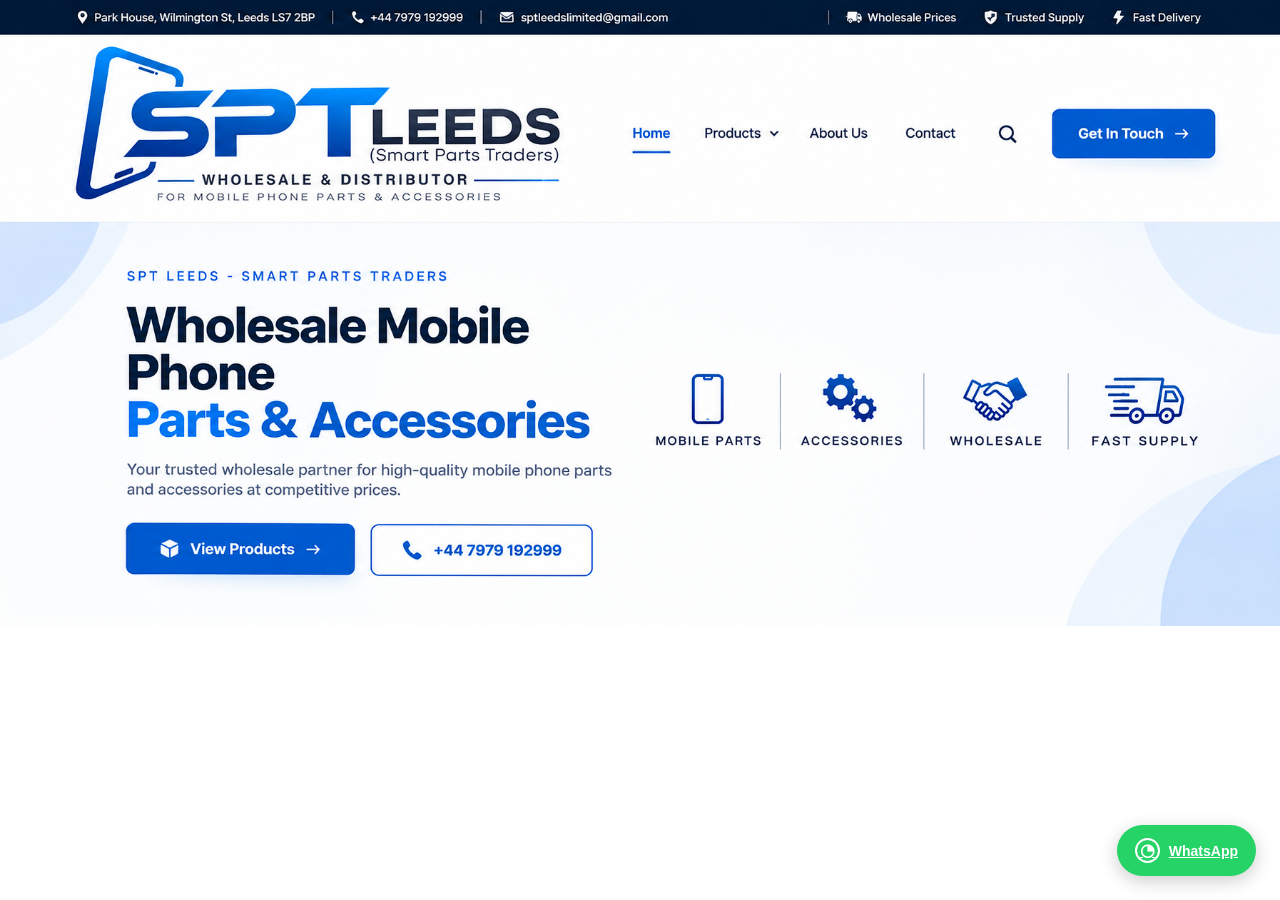
==== index.html @ 7822a528 "Add files via upload" ====
<!DOCTYPE html>
<html lang="en">
<head>
<meta charset="UTF-8">
<meta name="viewport" content="width=device-width, initial-scale=1.0">
<title>SPT Leeds | Smart Parts Traders</title>
<link rel="stylesheet" href="style.css">
</head>
<body>
<main class="page">
  <img
    class="reference"
    src="assets/sptleeds4-reference-hd.png"
    alt="SPT Leeds website"
  >

  <!-- Invisible navigation hotspots; they do not alter or overlap the design. -->
  <a class="hotspot home" href="#home" aria-label="Home"></a>
  <a class="hotspot products" href="#products" aria-label="Products"></a>
  <a class="hotspot about" href="#about" aria-label="About Us"></a>
  <a class="hotspot contact" href="#contact" aria-label="Contact"></a>
  <a class="hotspot touch" href="#contact" aria-label="Get In Touch"></a>
  <a class="hotspot view" href="#products" aria-label="View Products"></a>
  <a class="hotspot phone" href="tel:+447979192999" aria-label="Call SPT Leeds"></a>
</main>

<section id="home"></section>
<section id="products"></section>
<section id="about"></section>
<section id="contact"></section>
<a class="whatsapp" href="https://wa.me/447979192999" target="_blank" rel="noopener"
   aria-label="Chat with SPT Leeds on WhatsApp">
  <span class="wa-icon">◔</span>
  <span>WhatsApp</span>
</a>
</body>
</html>
---- style.css ----
*{box-sizing:border-box}
html{scroll-behavior:smooth}
body{margin:0;background:#fff;font-family:Arial,Helvetica,sans-serif}
.page{position:relative;width:100%;line-height:0}
.reference{display:block;width:100%;height:auto;margin:0;padding:0}
.hotspot{position:absolute;display:block;background:transparent;z-index:2}
.home{left:49.2%;top:10.8%;width:6.5%;height:5.5%}
.products{left:54.7%;top:10.8%;width:8.5%;height:5.5%}
.about{left:63.2%;top:10.8%;width:7.0%;height:5.5%}
.contact{left:70.8%;top:10.8%;width:5.5%;height:5.5%}
.touch{left:82.0%;top:8.2%;width:13.0%;height:7.0%}
.view{left:9.8%;top:69.0%;width:18.0%;height:7.2%}
.phone{left:29.0%;top:69.0%;width:18.0%;height:7.2%}
#home,#products,#about,#contact{scroll-margin-top:20px}

.whatsapp{
  position:fixed;
  right:24px;
  bottom:24px;
  z-index:100;
  display:flex;
  align-items:center;
  gap:9px;
  padding:13px 18px;
  border-radius:28px;
  background:#25D366;
  color:#fff;
  font:700 14px Arial,Helvetica,sans-serif;
  line-height:1;
  box-shadow:0 5px 18px rgba(0,0,0,.20);
}
.wa-icon{
  width:25px;
  height:25px;
  border:2px solid #fff;
  border-radius:50%;
  display:flex;
  align-items:center;
  justify-content:center;
  font-size:17px;
  line-height:1;
}
@media(max-width:520px){
  .whatsapp{right:16px;bottom:16px;padding:12px 14px}
}
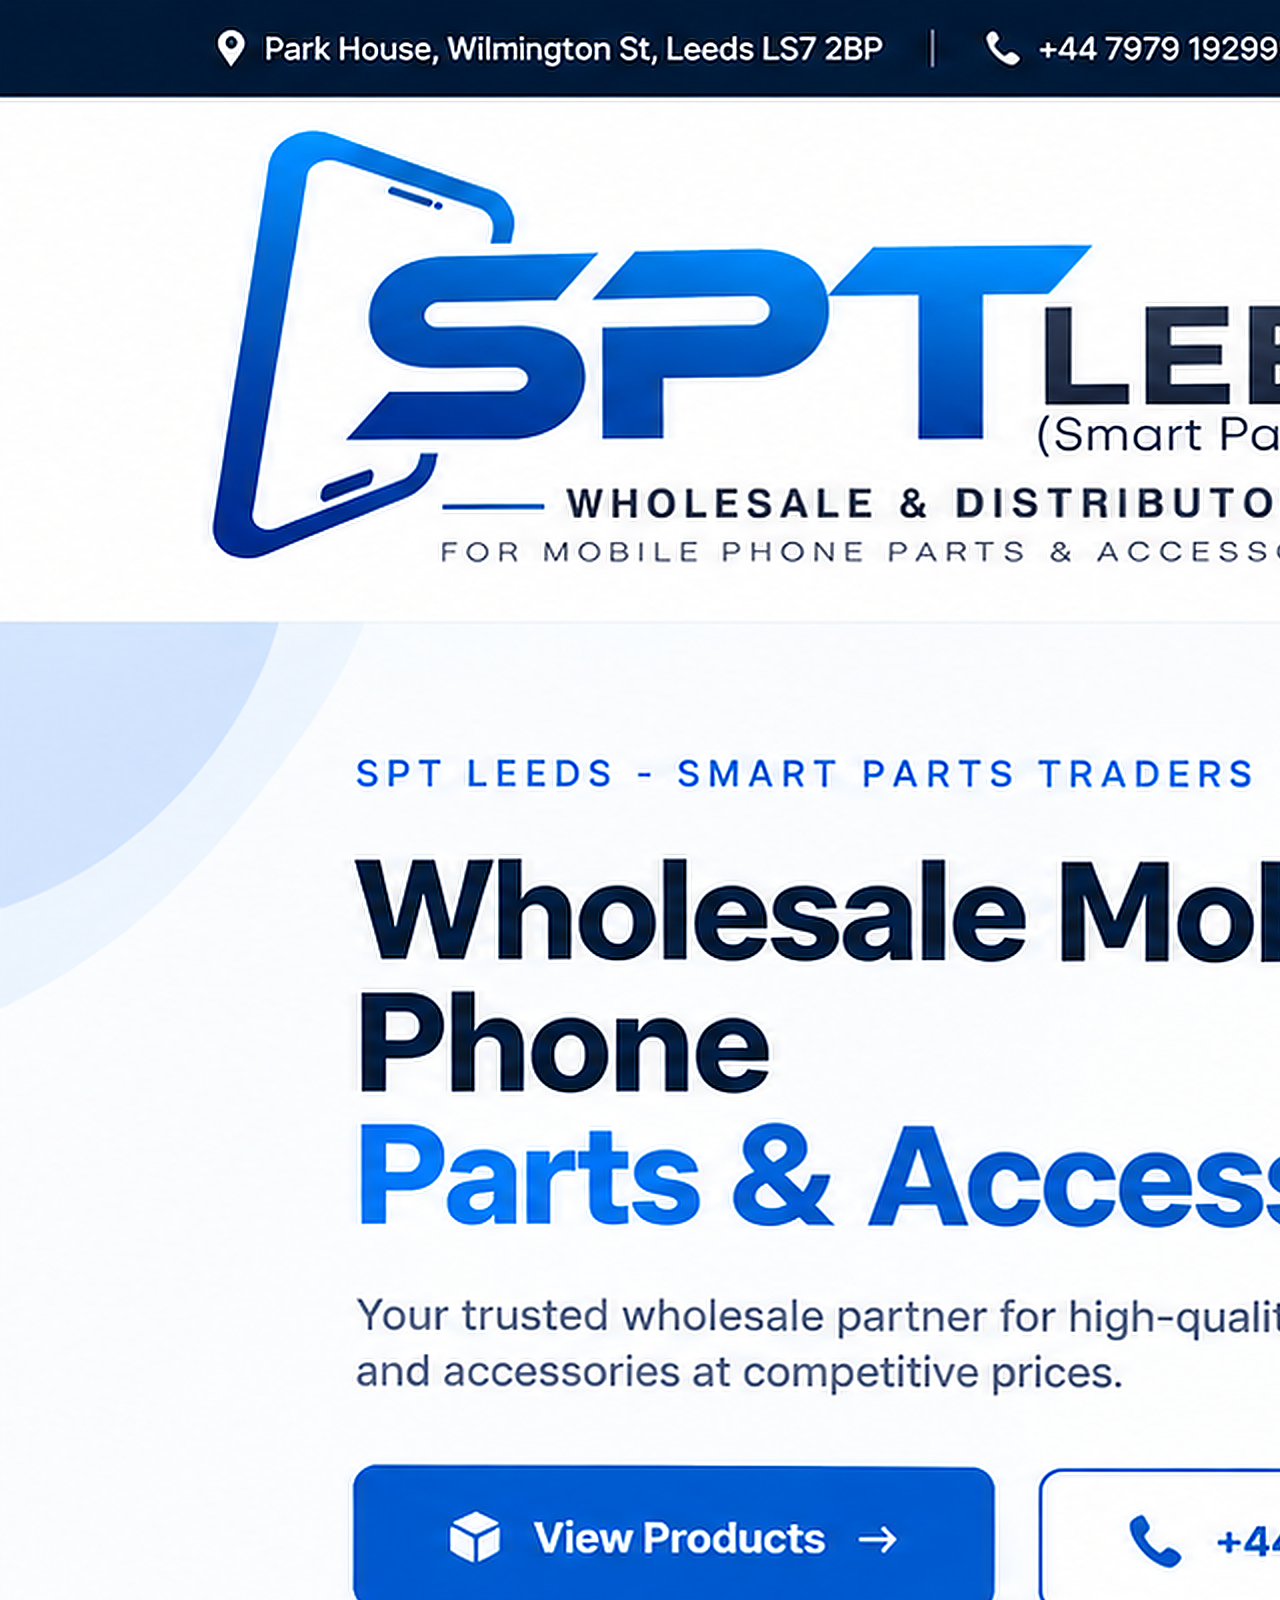
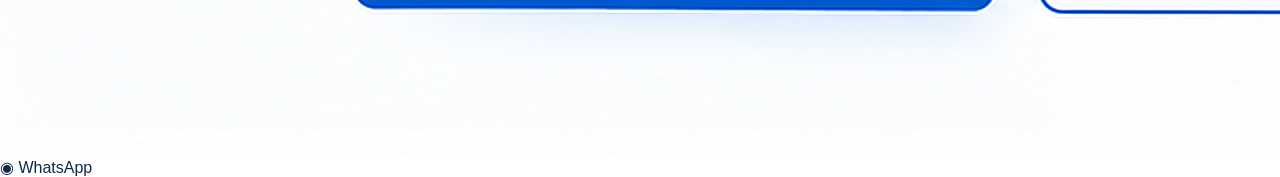
==== commit ec7940da: "Refactor index.html structure and add comments Reorganized HTML structure and added comments for cla" ====
--- a/index.html
+++ b/index.html
@@ -1,37 +1,44 @@
 <!DOCTYPE html>
 <html lang="en">
 <head>
-<meta charset="UTF-8">
-<meta name="viewport" content="width=device-width, initial-scale=1.0">
-<title>SPT Leeds | Smart Parts Traders</title>
-<link rel="stylesheet" href="style.css">
+  <meta charset="UTF-8">
+  <meta name="viewport" content="width=device-width, initial-scale=1.0">
+  <title>SPT Leeds | Smart Parts Traders</title>
+  <link rel="stylesheet" href="style.css">
 </head>
-<body>
-<main class="page">
-  <img
-    class="reference"
-    src="assets/sptleeds4-reference-hd.png"
-    alt="SPT Leeds website"
+
+<body class="home-page">
+
+  <main class="page">
+
+    <!-- WEBSITE DESIGN IMAGE -->
+    <img
+      class="reference"
+      src="assets/sptleeds4-reference-hd.png"
+      alt="SPT Leeds website"
+    >
+
+    <!-- INVISIBLE NAVIGATION HOTSPOTS -->
+    <a class="hotspot home" href="index.html" aria-label="Home"></a>
+    <a class="hotspot products" href="products.html" aria-label="Products"></a>
+    <a class="hotspot about" href="about.html" aria-label="About Us"></a>
+    <a class="hotspot contact" href="contact.html" aria-label="Contact"></a>
+    <a class="hotspot touch" href="contact.html" aria-label="Get In Touch"></a>
+    <a class="hotspot view" href="products.html" aria-label="View Products"></a>
+    <a class="hotspot phone" href="tel:+447979192999" aria-label="Call SPT Leeds"></a>
+
+  </main>
+
+  <a
+    class="whatsapp"
+    href="https://wa.me/447979192999"
+    target="_blank"
+    rel="noopener"
+    aria-label="Chat with SPT Leeds on WhatsApp"
   >
+    <span class="wa-icon">◉</span>
+    <span>WhatsApp</span>
+  </a>
 
-  <!-- Invisible navigation hotspots; they do not alter or overlap the design. -->
-  <a class="hotspot home" href="#home" aria-label="Home"></a>
-  <a class="hotspot products" href="#products" aria-label="Products"></a>
-  <a class="hotspot about" href="#about" aria-label="About Us"></a>
-  <a class="hotspot contact" href="#contact" aria-label="Contact"></a>
-  <a class="hotspot touch" href="#contact" aria-label="Get In Touch"></a>
-  <a class="hotspot view" href="#products" aria-label="View Products"></a>
-  <a class="hotspot phone" href="tel:+447979192999" aria-label="Call SPT Leeds"></a>
-</main>
-
-<section id="home"></section>
-<section id="products"></section>
-<section id="about"></section>
-<section id="contact"></section>
-<a class="whatsapp" href="https://wa.me/447979192999" target="_blank" rel="noopener"
-   aria-label="Chat with SPT Leeds on WhatsApp">
-  <span class="wa-icon">◔</span>
-  <span>WhatsApp</span>
-</a>
 </body>
 </html>
--- a/style.css
+++ b/style.css
@@ -1,45 +1,722 @@
-*{box-sizing:border-box}
-html{scroll-behavior:smooth}
-body{margin:0;background:#fff;font-family:Arial,Helvetica,sans-serif}
-.page{position:relative;width:100%;line-height:0}
-.reference{display:block;width:100%;height:auto;margin:0;padding:0}
-.hotspot{position:absolute;display:block;background:transparent;z-index:2}
-.home{left:49.2%;top:10.8%;width:6.5%;height:5.5%}
-.products{left:54.7%;top:10.8%;width:8.5%;height:5.5%}
-.about{left:63.2%;top:10.8%;width:7.0%;height:5.5%}
-.contact{left:70.8%;top:10.8%;width:5.5%;height:5.5%}
-.touch{left:82.0%;top:8.2%;width:13.0%;height:7.0%}
-.view{left:9.8%;top:69.0%;width:18.0%;height:7.2%}
-.phone{left:29.0%;top:69.0%;width:18.0%;height:7.2%}
-#home,#products,#about,#contact{scroll-margin-top:20px}
-
-.whatsapp{
-  position:fixed;
-  right:24px;
-  bottom:24px;
-  z-index:100;
-  display:flex;
-  align-items:center;
-  gap:9px;
-  padding:13px 18px;
-  border-radius:28px;
-  background:#25D366;
-  color:#fff;
-  font:700 14px Arial,Helvetica,sans-serif;
-  line-height:1;
-  box-shadow:0 5px 18px rgba(0,0,0,.20);
-}
-.wa-icon{
-  width:25px;
-  height:25px;
-  border:2px solid #fff;
-  border-radius:50%;
-  display:flex;
-  align-items:center;
-  justify-content:center;
-  font-size:17px;
-  line-height:1;
-}
-@media(max-width:520px){
-  .whatsapp{right:16px;bottom:16px;padding:12px 14px}
-}
+/* =========================================================
+   SPT LEEDS - MAIN WEBSITE STYLES
+   ========================================================= */
+
+* {
+    margin: 0;
+    padding: 0;
+    box-sizing: border-box;
+}
+
+html {
+    scroll-behavior: smooth;
+}
+
+body {
+    margin: 0;
+    font-family: Arial, Helvetica, sans-serif;
+    color: #10284a;
+    background: #ffffff;
+    overflow-x: hidden;
+}
+
+a {
+    text-decoration: none;
+    color: inherit;
+}
+
+/* =========================================================
+   TOP BAR
+   ========================================================= */
+
+.top-bar {
+    width: 100%;
+    min-height: 46px;
+    background: #061d3a;
+    color: #ffffff;
+    display: flex;
+    align-items: center;
+    justify-content: space-between;
+    padding: 0 6%;
+    font-size: 14px;
+    font-weight: 600;
+    gap: 20px;
+}
+
+.top-bar-left,
+.top-bar-right {
+    display: flex;
+    align-items: center;
+    gap: 18px;
+    white-space: nowrap;
+}
+
+.top-bar-right {
+    gap: 28px;
+}
+
+/* =========================================================
+   MAIN HEADER
+   ========================================================= */
+
+.main-header {
+    width: 100%;
+    min-height: 150px;
+    background: #ffffff;
+    display: flex;
+    align-items: center;
+    justify-content: space-between;
+    padding: 15px 6%;
+    position: relative;
+    z-index: 100;
+    border-bottom: 1px solid #eeeeee;
+}
+
+.logo-container {
+    display: flex;
+    align-items: center;
+    flex-shrink: 0;
+}
+
+.logo-container img {
+    display: block;
+    width: 620px;
+    max-width: 100%;
+    height: auto;
+}
+
+.logo-container a {
+    display: block;
+}
+
+/* =========================================================
+   NAVIGATION
+   ========================================================= */
+
+.main-nav {
+    display: flex;
+    align-items: center;
+    justify-content: flex-end;
+    gap: 42px;
+    font-size: 18px;
+    color: #101f38;
+    white-space: nowrap;
+}
+
+.main-nav > a,
+.dropdown > a {
+    position: relative;
+    padding: 18px 0;
+    transition: 0.2s ease;
+}
+
+.main-nav > a:hover,
+.dropdown > a:hover {
+    color: #1268df;
+}
+
+.main-nav .active {
+    color: #1268df;
+}
+
+.main-nav .active::after {
+    content: "";
+    position: absolute;
+    left: 0;
+    right: 0;
+    bottom: 5px;
+    height: 3px;
+    background: #1268df;
+    border-radius: 3px;
+}
+
+.dropdown {
+    position: relative;
+}
+
+.dropdown span {
+    font-size: 13px;
+    margin-left: 5px;
+}
+
+.search-icon {
+    font-size: 31px;
+    line-height: 1;
+    font-weight: 300;
+}
+
+/* =========================================================
+   HEADER BUTTON
+   ========================================================= */
+
+.header-button {
+    background: #1268df;
+    color: #ffffff !important;
+    padding: 20px 32px !important;
+    border-radius: 8px;
+    font-size: 18px;
+    font-weight: 700;
+    box-shadow: 0 10px 25px rgba(18, 104, 223, 0.18);
+    transition: 0.2s ease;
+}
+
+.header-button:hover {
+    background: #0958c6;
+    transform: translateY(-2px);
+}
+
+.header-button span {
+    margin-left: 12px;
+    font-size: 21px;
+}
+
+/* =========================================================
+   GENERAL PAGE CONTAINER
+   ========================================================= */
+
+.page {
+    width: 100%;
+    min-height: 100vh;
+}
+
+/* =========================================================
+   HOMEPAGE HERO
+   ========================================================= */
+
+.hero {
+    width: 100%;
+    min-height: 520px;
+    background:
+        radial-gradient(circle at 0% 100%, #d9e9ff 0, #d9e9ff 130px, transparent 131px),
+        radial-gradient(circle at 100% 0%, #d9e9ff 0, #d9e9ff 140px, transparent 141px),
+        linear-gradient(135deg, #f7fbff 0%, #ffffff 50%, #eef6ff 100%);
+    display: flex;
+    align-items: center;
+    position: relative;
+    overflow: hidden;
+}
+
+.hero::before {
+    content: "";
+    position: absolute;
+    width: 320px;
+    height: 320px;
+    border-radius: 50%;
+    background: rgba(191, 218, 252, 0.45);
+    right: -150px;
+    bottom: -180px;
+}
+
+.hero-content {
+    width: 100%;
+    max-width: 1500px;
+    margin: 0 auto;
+    padding: 70px 6%;
+    display: grid;
+    grid-template-columns: 1fr 1fr;
+    align-items: center;
+    gap: 50px;
+    position: relative;
+    z-index: 2;
+}
+
+.eyebrow {
+    color: #1268df;
+    font-size: 17px;
+    font-weight: 700;
+    letter-spacing: 5px;
+    margin-bottom: 24px;
+}
+
+.hero h1 {
+    font-size: clamp(50px, 5vw, 78px);
+    line-height: 0.98;
+    color: #10284a;
+    margin-bottom: 28px;
+    font-weight: 800;
+}
+
+.hero h1 span {
+    color: #1268df;
+}
+
+.hero p {
+    color: #284a75;
+    font-size: 20px;
+    line-height: 1.5;
+    max-width: 700px;
+}
+
+/* =========================================================
+   HERO ICON FEATURES
+   ========================================================= */
+
+.hero-features {
+    display: grid;
+    grid-template-columns: repeat(4, 1fr);
+    gap: 0;
+}
+
+.hero-feature {
+    text-align: center;
+    padding: 15px 22px;
+    border-right: 1px solid #aebed2;
+}
+
+.hero-feature:last-child {
+    border-right: none;
+}
+
+.hero-feature-icon {
+    font-size: 55px;
+    color: #1268df;
+    margin-bottom: 15px;
+}
+
+.hero-feature h3 {
+    font-size: 16px;
+    letter-spacing: 2px;
+    color: #10284a;
+}
+
+/* =========================================================
+   HERO BUTTONS
+   ========================================================= */
+
+.hero-buttons {
+    display: flex;
+    gap: 20px;
+    margin-top: 35px;
+}
+
+.primary-button,
+.secondary-button {
+    display: inline-flex;
+    align-items: center;
+    justify-content: center;
+    min-height: 64px;
+    padding: 0 32px;
+    border-radius: 8px;
+    font-size: 18px;
+    font-weight: 700;
+    transition: 0.2s ease;
+}
+
+.primary-button {
+    background: #1268df;
+    color: #ffffff;
+}
+
+.primary-button:hover {
+    background: #0958c6;
+    transform: translateY(-2px);
+}
+
+.secondary-button {
+    background: #ffffff;
+    color: #1268df;
+    border: 2px solid #1268df;
+}
+
+.secondary-button:hover {
+    background: #1268df;
+    color: #ffffff;
+}
+
+/* =========================================================
+   ABOUT PAGE HERO
+   ========================================================= */
+
+.about-hero {
+    width: 100%;
+    min-height: 370px;
+    display: flex;
+    align-items: center;
+    background:
+        radial-gradient(circle at 0% 40%, #d9e9ff 0, #d9e9ff 130px, transparent 131px),
+        radial-gradient(circle at 100% 70%, #d9e9ff 0, #d9e9ff 160px, transparent 161px),
+        linear-gradient(110deg, #f3f8ff 0%, #ffffff 55%, #edf5ff 100%);
+    position: relative;
+    overflow: hidden;
+}
+
+.about-hero-content {
+    width: 100%;
+    max-width: 1500px;
+    margin: 0 auto;
+    padding: 70px 11%;
+    position: relative;
+    z-index: 2;
+}
+
+.about-hero .eyebrow {
+    margin-bottom: 25px;
+}
+
+.about-hero h1 {
+    font-size: clamp(55px, 5vw, 82px);
+    line-height: 1;
+    color: #10284a;
+    font-weight: 800;
+    margin-bottom: 28px;
+}
+
+.about-hero h1 span {
+    color: #1268df;
+}
+
+.about-hero p {
+    max-width: 650px;
+    color: #284a75;
+    font-size: 21px;
+    line-height: 1.6;
+}
+
+/* =========================================================
+   ABOUT CONTENT
+   ========================================================= */
+
+.about-main {
+    width: 100%;
+    background: #ffffff;
+}
+
+.about-section {
+    width: 100%;
+    max-width: 1400px;
+    margin: 0 auto;
+    padding: 90px 8%;
+}
+
+.about-text {
+    max-width: 850px;
+}
+
+.about-text .eyebrow {
+    font-size: 15px;
+    margin-bottom: 22px;
+}
+
+.about-text h2 {
+    font-size: clamp(42px, 4vw, 64px);
+    line-height: 1.05;
+    color: #10284a;
+    font-weight: 800;
+    margin-bottom: 30px;
+}
+
+.about-text h2 span {
+    color: #1268df;
+}
+
+.about-text p {
+    font-size: 19px;
+    line-height: 1.8;
+    color: #405777;
+    margin-bottom: 22px;
+}
+
+.about-text h3 {
+    font-size: 30px;
+    color: #10284a;
+    margin: 40px 0 20px;
+}
+
+.about-text ul {
+    list-style: none;
+    padding: 0;
+    margin: 0 0 35px;
+}
+
+.about-text li {
+    position: relative;
+    padding: 10px 0 10px 30px;
+    font-size: 18px;
+    color: #405777;
+}
+
+.about-text li::before {
+    content: "✓";
+    position: absolute;
+    left: 0;
+    top: 8px;
+    color: #1268df;
+    font-weight: 800;
+    font-size: 20px;
+}
+
+/* =========================================================
+   ABOUT BUTTON
+   ========================================================= */
+
+.about-button {
+    display: inline-flex;
+    align-items: center;
+    justify-content: center;
+    background: #1268df;
+    color: #ffffff;
+    padding: 16px 28px;
+    border-radius: 7px;
+    font-size: 17px;
+    font-weight: 700;
+    transition: 0.2s ease;
+}
+
+.about-button:hover {
+    background: #0958c6;
+    transform: translateY(-2px);
+}
+
+/* =========================================================
+   WHATSAPP BUTTON
+   ========================================================= */
+
+.whatsapp-button {
+    position: fixed;
+    right: 28px;
+    bottom: 25px;
+    z-index: 999;
+    background: #20c967;
+    color: #ffffff;
+    padding: 15px 25px;
+    border-radius: 30px;
+    font-size: 16px;
+    font-weight: 700;
+    box-shadow: 0 8px 25px rgba(0, 0, 0, 0.18);
+}
+
+.whatsapp-button:hover {
+    transform: translateY(-2px);
+}
+
+/* =========================================================
+   RESPONSIVE - TABLET
+   ========================================================= */
+
+@media (max-width: 1200px) {
+
+    .main-header {
+        padding-left: 4%;
+        padding-right: 4%;
+    }
+
+    .logo-container img {
+        width: 470px;
+    }
+
+    .main-nav {
+        gap: 25px;
+        font-size: 16px;
+    }
+
+    .header-button {
+        padding: 17px 23px !important;
+    }
+
+    .top-bar {
+        padding-left: 4%;
+        padding-right: 4%;
+    }
+
+    .hero-content {
+        padding-left: 5%;
+        padding-right: 5%;
+    }
+}
+
+/* =========================================================
+   RESPONSIVE - MOBILE
+   ========================================================= */
+
+@media (max-width: 900px) {
+
+    .top-bar {
+        display: none;
+    }
+
+    .main-header {
+        min-height: 90px;
+        padding: 15px 5%;
+    }
+
+    .logo-container img {
+        width: 330px;
+    }
+
+    .main-nav {
+        gap: 15px;
+        font-size: 14px;
+    }
+
+    .main-nav .search-icon {
+        display: none;
+    }
+
+    .header-button {
+        padding: 13px 17px !important;
+        font-size: 14px;
+    }
+
+    .hero {
+        min-height: auto;
+    }
+
+    .hero-content {
+        grid-template-columns: 1fr;
+        padding: 55px 6%;
+    }
+
+    .hero-features {
+        margin-top: 35px;
+    }
+
+    .about-hero {
+        min-height: 300px;
+    }
+
+    .about-hero-content {
+        padding: 55px 7%;
+    }
+
+    .about-section {
+        padding: 65px 7%;
+    }
+}
+
+/* =========================================================
+   RESPONSIVE - SMALL MOBILE
+   ========================================================= */
+
+@media (max-width: 600px) {
+
+    .main-header {
+        flex-direction: column;
+        gap: 15px;
+        padding: 15px 4%;
+    }
+
+    .logo-container img {
+        width: 300px;
+    }
+
+    .main-nav {
+        width: 100%;
+        justify-content: center;
+        flex-wrap: wrap;
+        gap: 15px 22px;
+    }
+
+    .header-button {
+        display: none;
+    }
+
+    .hero-content {
+        padding: 45px 6%;
+    }
+
+    .eyebrow {
+        font-size: 12px;
+        letter-spacing: 3px;
+    }
+
+    .hero h1,
+    .about-hero h1 {
+        font-size: 45px;
+    }
+
+    .hero p,
+    .about-hero p {
+        font-size: 17px;
+    }
+
+    .hero-buttons {
+        flex-direction: column;
+    }
+
+    .hero-features {
+        grid-template-columns: repeat(2, 1fr);
+    }
+
+    .hero-feature {
+        border-bottom: 1px solid #aebed2;
+    }
+
+    .about-text h2 {
+        font-size: 40px;
+    }
+
+    .about-text p {
+        font-size: 17px;
+    }
+
+    .whatsapp-button {
+        right: 15px;
+        bottom: 15px;
+        padding: 13px 19px;
+        font-size: 14px;
+    }
+}
+
+
+/* =========================================================
+   ABOUT PAGE - FINAL STABILITY / LAYOUT FIX
+   ========================================================= */
+
+body.about-page {
+    overflow-x: hidden;
+}
+
+.about-page .main-header {
+    width: 100%;
+}
+
+.about-page .about-hero {
+    width: 100%;
+}
+
+.about-page .about-hero-content {
+    width: min(1400px, 100%);
+    margin: 0 auto;
+    padding-left: 6%;
+    padding-right: 6%;
+}
+
+.about-page .about-main {
+    width: 100%;
+}
+
+.about-page .about-section {
+    width: min(1400px, 100%);
+    margin-left: auto;
+    margin-right: auto;
+    padding-left: 6%;
+    padding-right: 6%;
+}
+
+@media (max-width: 1200px) {
+    .about-page .about-hero-content {
+        padding-left: 5%;
+        padding-right: 5%;
+    }
+
+    .about-page .about-section {
+        padding-left: 5%;
+        padding-right: 5%;
+    }
+}
+
+@media (max-width: 900px) {
+    .about-page .about-hero-content,
+    .about-page .about-section {
+        padding-left: 7%;
+        padding-right: 7%;
+    }
+}
+
+@media (max-width: 600px) {
+    .about-page .about-hero-content,
+    .about-page .about-section {
+        padding-left: 5%;
+        padding-right: 5%;
+    }
+}
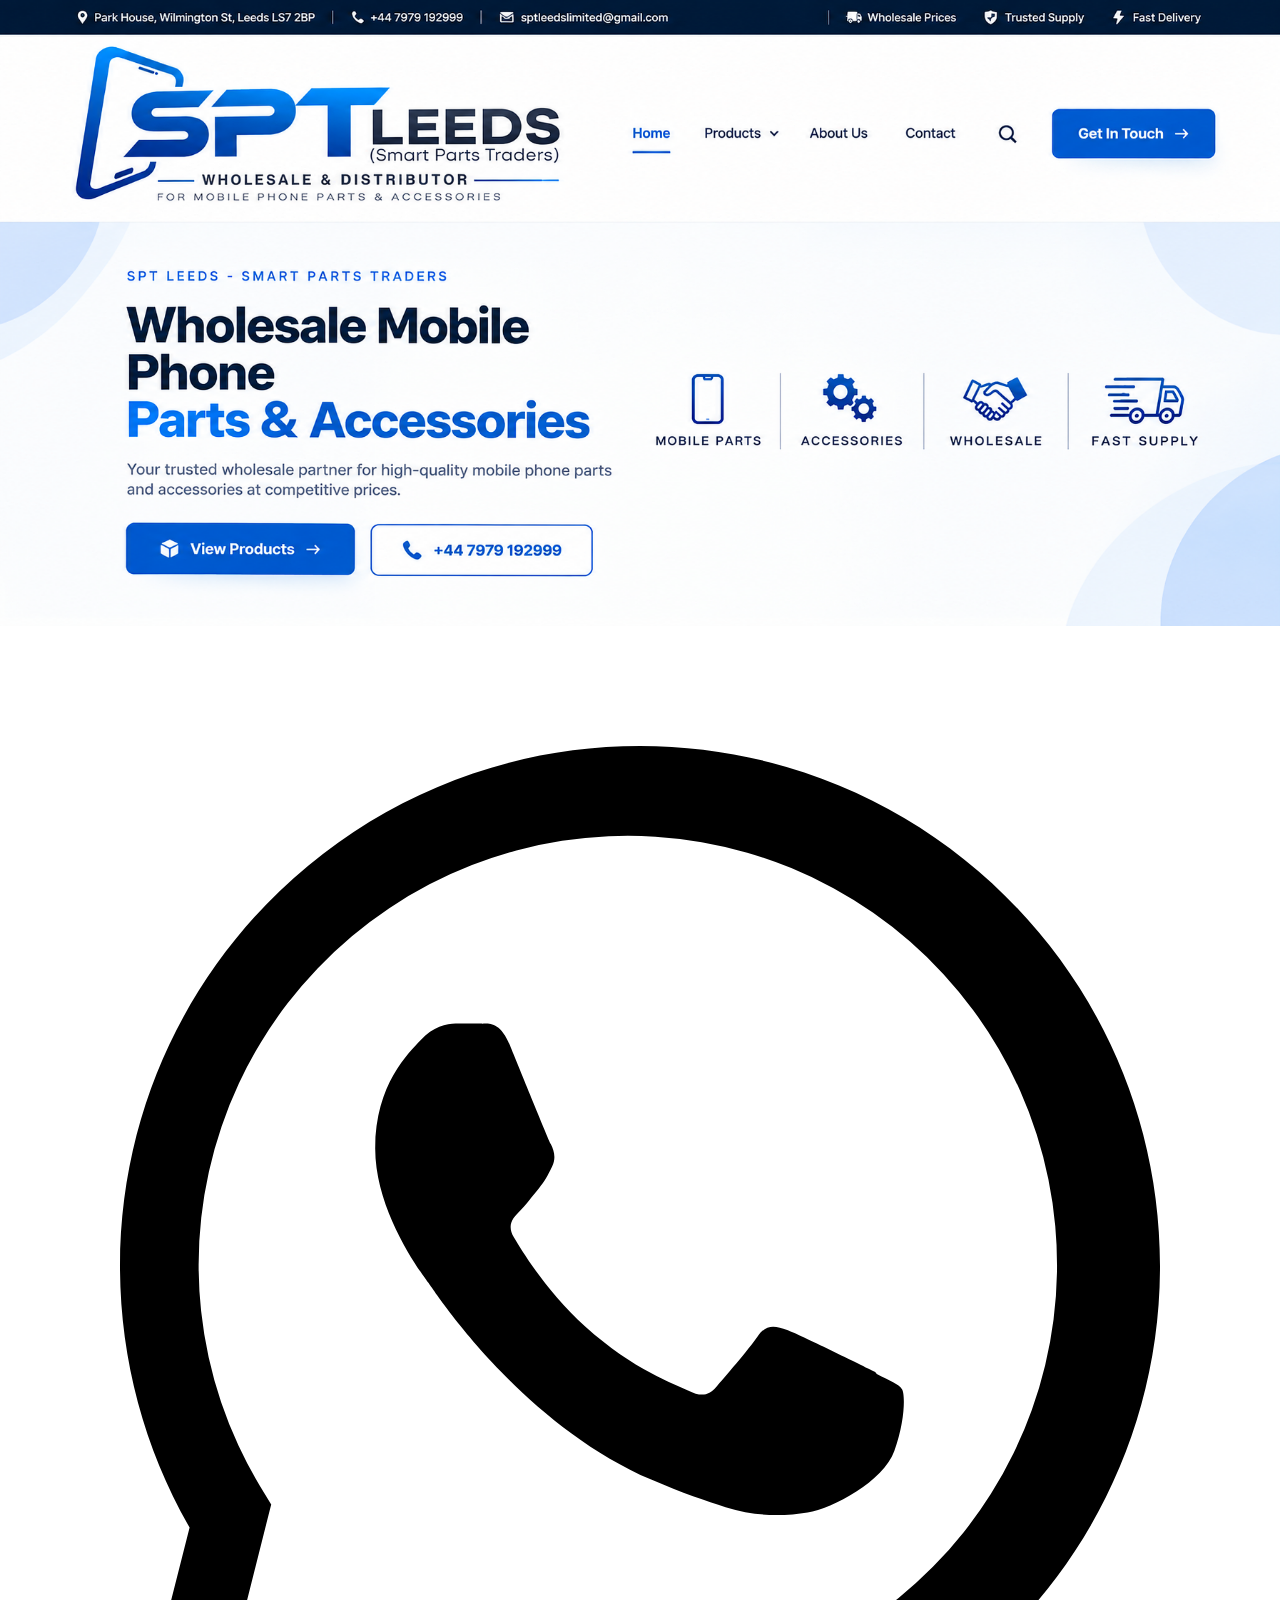
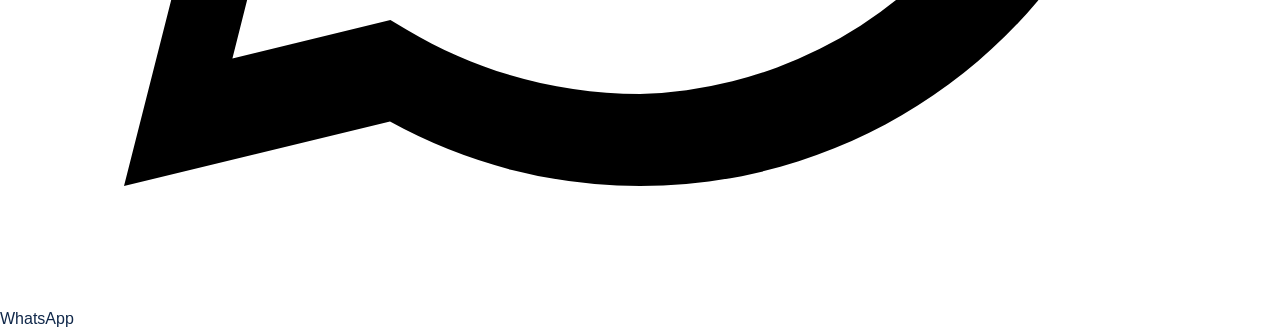
==== commit df8208bc: "Add WhatsApp chat link with SVG icon" ====
--- a/index.html
+++ b/index.html
@@ -29,6 +29,7 @@
 
   </main>
 
+  <!-- WHATSAPP -->
   <a
     class="whatsapp"
     href="https://wa.me/447979192999"
@@ -36,7 +37,11 @@
     rel="noopener"
     aria-label="Chat with SPT Leeds on WhatsApp"
   >
-    <span class="wa-icon">◉</span>
+    <span class="wa-icon">
+      <svg viewBox="0 0 32 32" aria-hidden="true">
+        <path d="M16 3C8.82 3 3 8.82 3 16c0 2.3.6 4.55 1.74 6.54L3.1 29l6.65-1.61A12.94 12.94 0 0 0 16 29c7.18 0 13-5.82 13-13S23.18 3 16 3Zm0 23.7c-2.05 0-4.06-.55-5.82-1.6l-.42-.25-3.95.96.97-3.85-.27-.44A10.73 10.73 0 1 1 16 26.7Zm5.88-8.05c-.32-.16-1.9-.94-2.2-1.05-.3-.11-.52-.16-.74.16-.22.32-.85 1.05-1.04 1.27-.19.22-.38.24-.7.08-.32-.16-1.35-.5-2.57-1.6-.95-.85-1.59-1.9-1.78-2.22-.19-.32-.02-.5.14-.66.14-.14.32-.38.48-.57.16-.19.22-.32.33-.54.11-.22.05-.41-.03-.57-.08-.16-.74-1.78-1.01-2.44-.27-.65-.54-.56-.74-.57h-.63c-.22 0-.57.08-.87.41-.3.32-1.14 1.11-1.14 2.71s1.17 3.14 1.33 3.36c.16.22 2.3 3.51 5.57 4.92.78.34 1.39.54 1.86.69.78.25 1.49.22 2.05.13.63-.09 1.9-.78 2.17-1.54.27-.76.27-1.41.19-1.54-.08-.13-.3-.21-.63-.38Z"/>
+      </svg>
+    </span>
     <span>WhatsApp</span>
   </a>
 
--- a/style.css
+++ b/style.css
@@ -720,3 +720,26 @@
         padding-right: 5%;
     }
 }
+
+/* =========================================================
+   HOMEPAGE REFERENCE IMAGE
+   ========================================================= */
+
+body.home-page {
+    margin: 0;
+    padding: 0;
+    overflow-x: hidden;
+}
+
+.home-page .page {
+    width: 100%;
+    min-height: auto;
+    position: relative;
+}
+
+.home-page .reference {
+    display: block;
+    width: 100%;
+    max-width: 100%;
+    height: auto;
+}
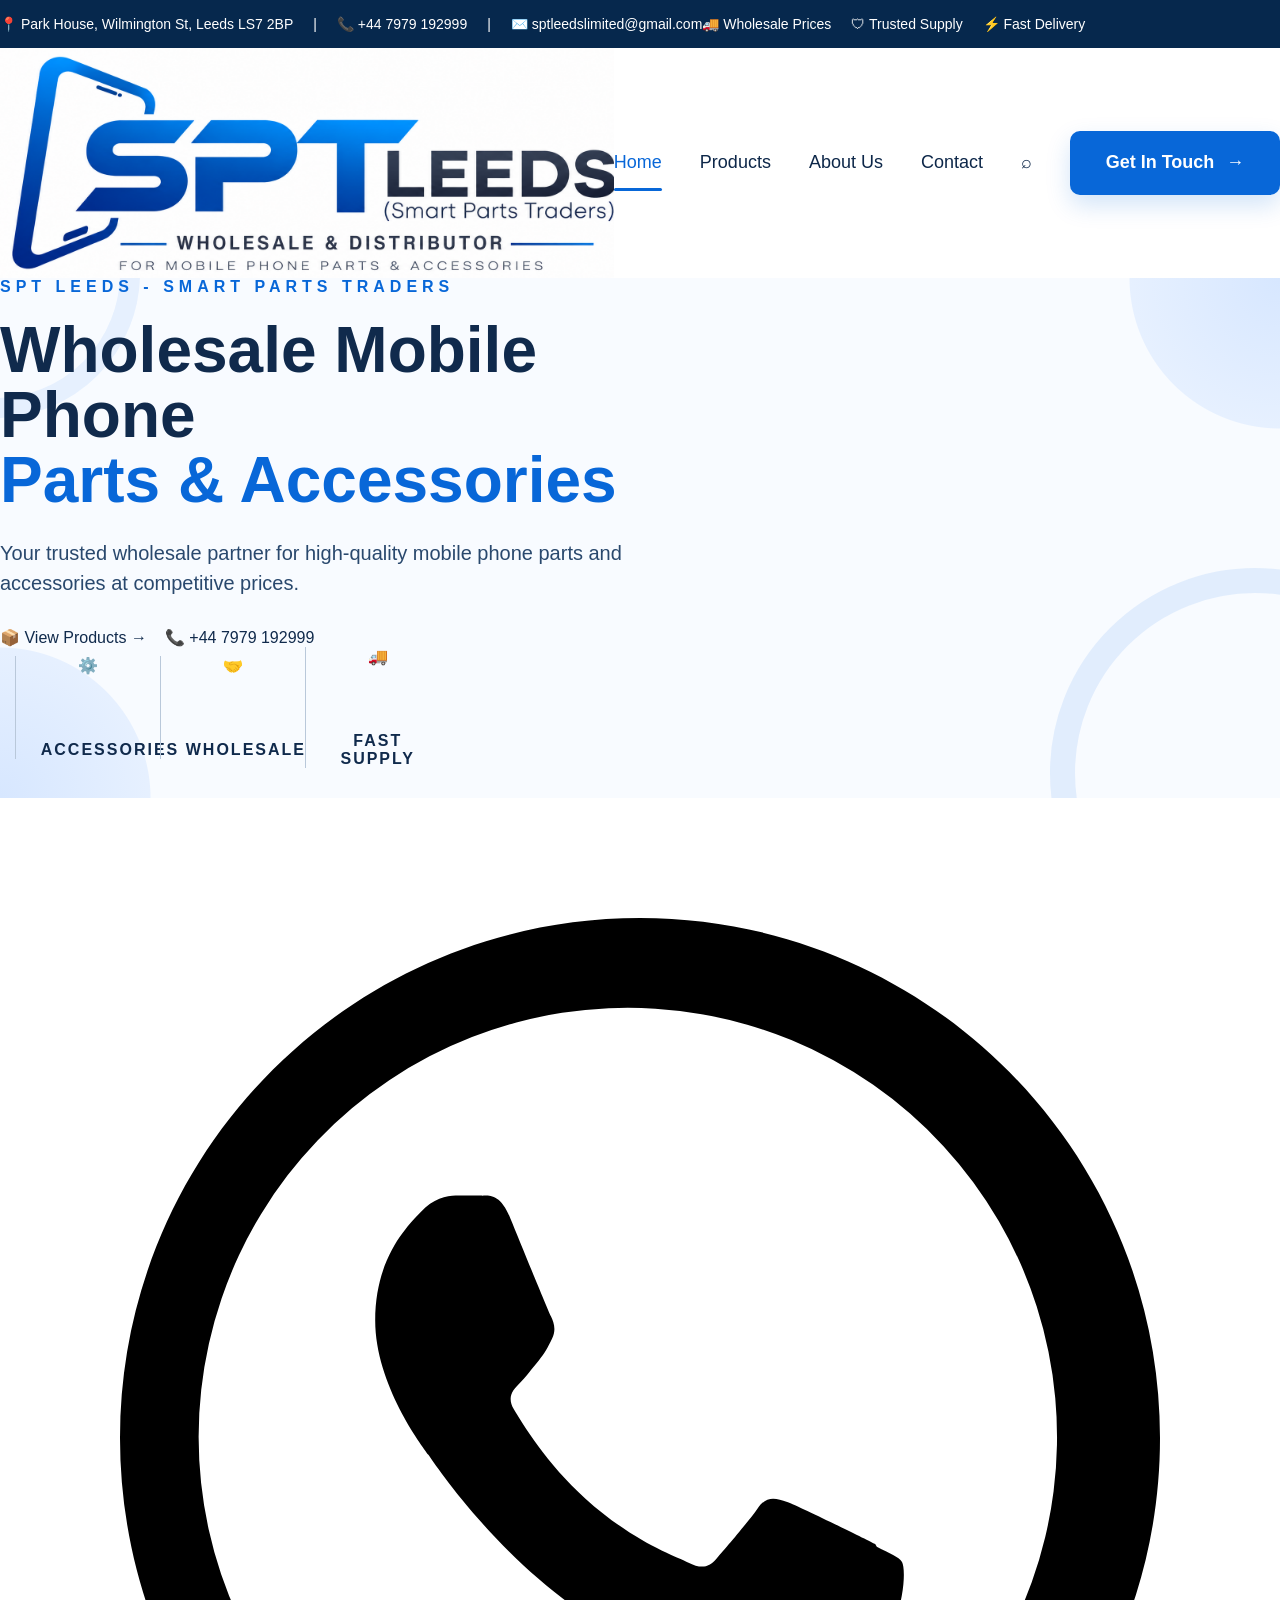
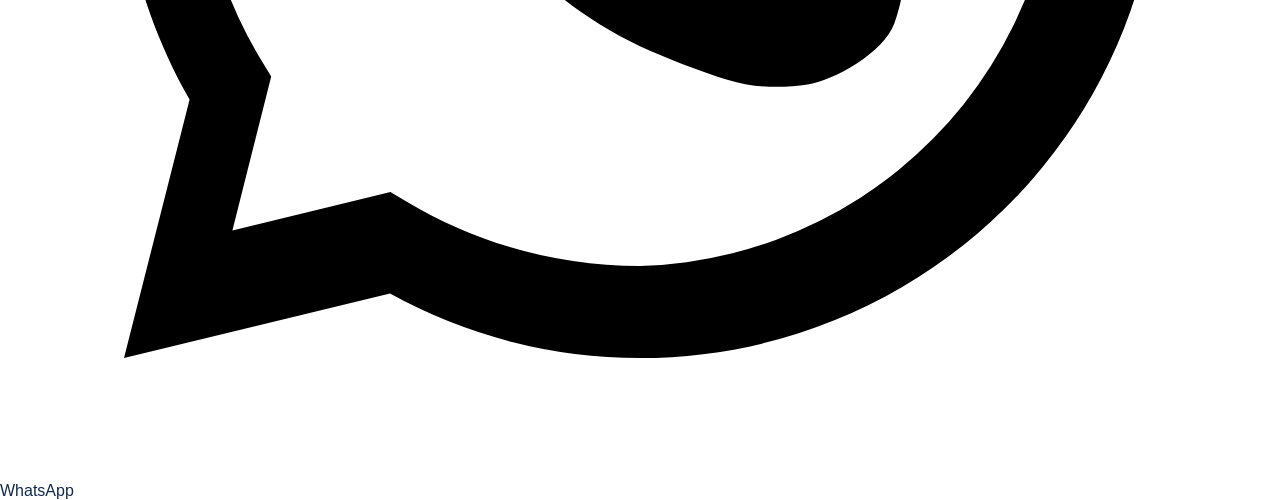
==== commit 3dbde9ff: "Refactor index.html structure and content" ====
--- a/index.html
+++ b/index.html
@@ -1,49 +1,225 @@
 <!DOCTYPE html>
 <html lang="en">
+
 <head>
-  <meta charset="UTF-8">
-  <meta name="viewport" content="width=device-width, initial-scale=1.0">
-  <title>SPT Leeds | Smart Parts Traders</title>
-  <link rel="stylesheet" href="style.css">
+    <meta charset="UTF-8">
+    <meta name="viewport" content="width=device-width, initial-scale=1.0">
+
+    <title>SPT Leeds | Smart Parts Traders</title>
+
+    <link rel="stylesheet" href="style.css">
 </head>
 
 <body class="home-page">
 
-  <main class="page">
-
-    <!-- WEBSITE DESIGN IMAGE -->
-    <img
-      class="reference"
-      src="assets/sptleeds4-reference-hd.png"
-      alt="SPT Leeds website"
+    <!-- TOP BAR -->
+    <div class="top-bar">
+
+        <div class="top-bar-left">
+            <span>📍 Park House, Wilmington St, Leeds LS7 2BP</span>
+            <span>|</span>
+
+            <a href="tel:+447979192999">
+                📞 +44 7979 192999
+            </a>
+
+            <span>|</span>
+
+            <a href="mailto:sptleedslimited@gmail.com">
+                ✉️ sptleedslimited@gmail.com
+            </a>
+        </div>
+
+        <div class="top-bar-right">
+            <span>🚚 Wholesale Prices</span>
+            <span>🛡 Trusted Supply</span>
+            <span>⚡ Fast Delivery</span>
+        </div>
+
+    </div>
+
+
+    <!-- HEADER -->
+    <header class="main-header">
+
+        <div class="logo-container">
+            <a href="index.html">
+                <img
+                    src="assets/spt-leeds-logo.png"
+                    alt="SPT Leeds - Smart Parts Traders"
+                >
+            </a>
+        </div>
+
+
+        <nav class="main-nav">
+
+            <a href="index.html" class="active">
+                Home
+            </a>
+
+            <a href="products.html">
+                Products
+            </a>
+
+            <a href="about.html">
+                About Us
+            </a>
+
+            <a href="contact.html">
+                Contact
+            </a>
+
+            <a href="#" class="search-icon" aria-label="Search">
+                ⌕
+            </a>
+
+            <a href="contact.html" class="header-button">
+                Get In Touch
+                <span>→</span>
+            </a>
+
+        </nav>
+
+    </header>
+
+
+    <!-- HERO -->
+    <section class="hero">
+
+        <div class="hero-content">
+
+            <!-- LEFT -->
+            <div class="hero-left">
+
+                <div class="eyebrow">
+                    SPT LEEDS - SMART PARTS TRADERS
+                </div>
+
+                <h1>
+                    Wholesale Mobile<br>
+                    Phone<br>
+                    <span>Parts &amp; Accessories</span>
+                </h1>
+
+                <p>
+                    Your trusted wholesale partner for high-quality
+                    mobile phone parts and accessories at competitive prices.
+                </p>
+
+                <div class="hero-buttons">
+
+                    <a
+                        href="products.html"
+                        class="primary-button"
+                    >
+                        <span>📦</span>
+                        <span>View Products</span>
+                        <span>→</span>
+                    </a>
+
+                    <a
+                        href="tel:+447979192999"
+                        class="secondary-button"
+                    >
+                        <span>📞</span>
+                        <span>+44 7979 192999</span>
+                    </a>
+
+                </div>
+
+            </div>
+
+
+            <!-- RIGHT FEATURES -->
+            <div class="hero-features">
+
+                <div class="hero-feature">
+
+                    <div class="hero-feature-icon">
+                        📱
+                    </div>
+
+                    <h3>
+                        MOBILE PARTS
+                    </h3>
+
+                </div>
+
+
+                <div class="hero-feature">
+
+                    <div class="hero-feature-icon">
+                        ⚙️
+                    </div>
+
+                    <h3>
+                        ACCESSORIES
+                    </h3>
+
+                </div>
+
+
+                <div class="hero-feature">
+
+                    <div class="hero-feature-icon">
+                        🤝
+                    </div>
+
+                    <h3>
+                        WHOLESALE
+                    </h3>
+
+                </div>
+
+
+                <div class="hero-feature">
+
+                    <div class="hero-feature-icon">
+                        🚚
+                    </div>
+
+                    <h3>
+                        FAST SUPPLY
+                    </h3>
+
+                </div>
+
+            </div>
+
+        </div>
+
+    </section>
+
+
+    <!-- WHATSAPP -->
+    <a
+        class="whatsapp"
+        href="https://wa.me/447979192999"
+        target="_blank"
+        rel="noopener"
+        aria-label="Chat with SPT Leeds on WhatsApp"
     >
 
-    <!-- INVISIBLE NAVIGATION HOTSPOTS -->
-    <a class="hotspot home" href="index.html" aria-label="Home"></a>
-    <a class="hotspot products" href="products.html" aria-label="Products"></a>
-    <a class="hotspot about" href="about.html" aria-label="About Us"></a>
-    <a class="hotspot contact" href="contact.html" aria-label="Contact"></a>
-    <a class="hotspot touch" href="contact.html" aria-label="Get In Touch"></a>
-    <a class="hotspot view" href="products.html" aria-label="View Products"></a>
-    <a class="hotspot phone" href="tel:+447979192999" aria-label="Call SPT Leeds"></a>
-
-  </main>
-
-  <!-- WHATSAPP -->
-  <a
-    class="whatsapp"
-    href="https://wa.me/447979192999"
-    target="_blank"
-    rel="noopener"
-    aria-label="Chat with SPT Leeds on WhatsApp"
-  >
-    <span class="wa-icon">
-      <svg viewBox="0 0 32 32" aria-hidden="true">
-        <path d="M16 3C8.82 3 3 8.82 3 16c0 2.3.6 4.55 1.74 6.54L3.1 29l6.65-1.61A12.94 12.94 0 0 0 16 29c7.18 0 13-5.82 13-13S23.18 3 16 3Zm0 23.7c-2.05 0-4.06-.55-5.82-1.6l-.42-.25-3.95.96.97-3.85-.27-.44A10.73 10.73 0 1 1 16 26.7Zm5.88-8.05c-.32-.16-1.9-.94-2.2-1.05-.3-.11-.52-.16-.74.16-.22.32-.85 1.05-1.04 1.27-.19.22-.38.24-.7.08-.32-.16-1.35-.5-2.57-1.6-.95-.85-1.59-1.9-1.78-2.22-.19-.32-.02-.5.14-.66.14-.14.32-.38.48-.57.16-.19.22-.32.33-.54.11-.22.05-.41-.03-.57-.08-.16-.74-1.78-1.01-2.44-.27-.65-.54-.56-.74-.57h-.63c-.22 0-.57.08-.87.41-.3.32-1.14 1.11-1.14 2.71s1.17 3.14 1.33 3.36c.16.22 2.3 3.51 5.57 4.92.78.34 1.39.54 1.86.69.78.25 1.49.22 2.05.13.63-.09 1.9-.78 2.17-1.54.27-.76.27-1.41.19-1.54-.08-.13-.3-.21-.63-.38Z"/>
-      </svg>
-    </span>
-    <span>WhatsApp</span>
-  </a>
+        <span class="wa-icon">
+
+            <svg
+                viewBox="0 0 32 32"
+                aria-hidden="true"
+            >
+
+                <path d="M16 3C8.82 3 3 8.82 3 16c0 2.3.6 4.55 1.74 6.54L3.1 29l6.65-1.61A12.94 12.94 0 0 0 16 29c7.18 0 13-5.82 13-13S23.18 3 16 3Zm0 23.7c-2.05 0-4.06-.55-5.82-1.6l-.42-.25-3.95.96.97-3.85-.27-.44A10.73 10.73 0 1 1 16 26.7Zm5.88-8.05c-.32-.16-1.9-.94-2.2-1.05-.3-.11-.52-.16-.74.16-.22.32-.85 1.05-1.04 1.27-.19.22-.38.24-.7.08-.32-.16-1.35-.5-2.57-1.6-.95-.85-1.59-1.9-1.78-2.22-.19-.32-.02-.5.14-.66.14-.14.32-.38.48-.57.16-.19.22-.32.33-.54.11-.22.05-.41-.03-.57-.08-.16-.74-1.78-1.01-2.44-.27-.65-.54-.56-.74-.57h-.63c-.22 0-.57.08-.87.41-.3.32-1.14 1.11-1.14 2.71s1.17 3.14 1.33 3.36c.16.22 2.3 3.5 5.57 4.91.78.34 1.39.55 1.86.7.78.25 1.49.21 2.05.13.63-.09 1.9-.78 2.17-1.53.27-.75.27-1.39.19-1.53-.08-.13-.3-.21-.63-.38Z"/>
+
+            </svg>
+
+        </span>
+
+        <span>
+            WhatsApp
+        </span>
+
+    </a>
+
 
 </body>
 </html>
--- a/style.css
+++ b/style.css
@@ -1,5 +1,5 @@
 /* =========================================================
-   SPT LEEDS - MAIN WEBSITE STYLES
+   SPT LEEDS - MAIN WEBSITE CSS
    ========================================================= */
 
 * {
@@ -14,15 +14,22 @@
 
 body {
     margin: 0;
+    padding: 0;
     font-family: Arial, Helvetica, sans-serif;
-    color: #10284a;
+    color: #102a4c;
     background: #ffffff;
     overflow-x: hidden;
 }
 
+img {
+    max-width: 100%;
+    height: auto;
+    display: block;
+}
+
 a {
+    color: inherit;
     text-decoration: none;
-    color: inherit;
 }
 
 /* =========================================================
@@ -31,15 +38,25 @@
 
 .top-bar {
     width: 100%;
-    min-height: 46px;
-    background: #061d3a;
+    background: #06284d;
     color: #ffffff;
+    font-size: 14px;
+    min-height: 48px;
+    display: flex;
+    align-items: center;
+}
+
+.top-bar .container {
+    width: 100%;
+    max-width: 1320px;
+    margin: 0 auto;
+    padding: 0 30px;
+}
+
+.top-bar-content {
     display: flex;
     align-items: center;
     justify-content: space-between;
-    padding: 0 6%;
-    font-size: 14px;
-    font-weight: 600;
     gap: 20px;
 }
 
@@ -47,236 +64,281 @@
 .top-bar-right {
     display: flex;
     align-items: center;
-    gap: 18px;
-    white-space: nowrap;
-}
-
-.top-bar-right {
-    gap: 28px;
-}
-
-/* =========================================================
-   MAIN HEADER
-   ========================================================= */
+    gap: 20px;
+}
+
+.top-bar a {
+    color: #ffffff;
+}
+
+/* =========================================================
+   GENERAL CONTAINER
+   ========================================================= */
+
+.container {
+    width: 100%;
+    max-width: 1320px;
+    margin-left: auto;
+    margin-right: auto;
+    padding-left: 30px;
+    padding-right: 30px;
+}
+
+/* =========================================================
+   HEADER
+   ========================================================= */
+
+header {
+    width: 100%;
+    background: #ffffff;
+    position: relative;
+    z-index: 1000;
+}
 
 .main-header {
     width: 100%;
-    min-height: 150px;
-    background: #ffffff;
+    min-height: 195px;
+    display: flex;
+    align-items: center;
+}
+
+.header-inner {
+    width: 100%;
+    max-width: 1320px;
+    margin: 0 auto;
+    padding: 0 30px;
+
     display: flex;
     align-items: center;
     justify-content: space-between;
-    padding: 15px 6%;
-    position: relative;
-    z-index: 100;
-    border-bottom: 1px solid #eeeeee;
-}
-
-.logo-container {
+    gap: 40px;
+}
+
+/* LOGO */
+
+.logo {
     display: flex;
     align-items: center;
     flex-shrink: 0;
 }
 
-.logo-container img {
-    display: block;
+.logo img {
     width: 620px;
     max-width: 100%;
     height: auto;
-}
-
-.logo-container a {
-    display: block;
-}
-
-/* =========================================================
-   NAVIGATION
-   ========================================================= */
-
-.main-nav {
+    object-fit: contain;
+}
+
+/* NAVIGATION */
+
+nav {
     display: flex;
     align-items: center;
     justify-content: flex-end;
-    gap: 42px;
+    gap: 38px;
+    white-space: nowrap;
+}
+
+nav a {
+    position: relative;
+    color: #0d2749;
     font-size: 18px;
-    color: #101f38;
-    white-space: nowrap;
-}
-
-.main-nav > a,
-.dropdown > a {
-    position: relative;
-    padding: 18px 0;
-    transition: 0.2s ease;
-}
-
-.main-nav > a:hover,
-.dropdown > a:hover {
-    color: #1268df;
-}
-
-.main-nav .active {
-    color: #1268df;
-}
-
-.main-nav .active::after {
+    font-weight: 500;
+    padding: 10px 0;
+}
+
+nav a:hover {
+    color: #0867d8;
+}
+
+nav a.active {
+    color: #0867d8;
+}
+
+nav a.active::after {
     content: "";
     position: absolute;
     left: 0;
     right: 0;
-    bottom: 5px;
+    bottom: -8px;
     height: 3px;
-    background: #1268df;
+    background: #0867d8;
     border-radius: 3px;
 }
 
-.dropdown {
-    position: relative;
-}
-
-.dropdown span {
-    font-size: 13px;
-    margin-left: 5px;
-}
-
-.search-icon {
-    font-size: 31px;
-    line-height: 1;
-    font-weight: 300;
-}
-
-/* =========================================================
-   HEADER BUTTON
-   ========================================================= */
+/* GET IN TOUCH BUTTON */
 
 .header-button {
-    background: #1268df;
-    color: #ffffff !important;
-    padding: 20px 32px !important;
-    border-radius: 8px;
+    display: inline-flex;
+    align-items: center;
+    justify-content: center;
+    gap: 12px;
+
+    background: #0867d8;
+    color: #ffffff;
+
+    min-width: 210px;
+    min-height: 64px;
+
+    padding: 0 28px;
+    border-radius: 10px;
+
     font-size: 18px;
     font-weight: 700;
-    box-shadow: 0 10px 25px rgba(18, 104, 223, 0.18);
-    transition: 0.2s ease;
+
+    box-shadow: 0 10px 25px rgba(8, 103, 216, 0.18);
+    transition: all 0.25s ease;
 }
 
 .header-button:hover {
-    background: #0958c6;
+    background: #0758b8;
     transform: translateY(-2px);
 }
 
-.header-button span {
-    margin-left: 12px;
-    font-size: 21px;
-}
-
-/* =========================================================
-   GENERAL PAGE CONTAINER
-   ========================================================= */
-
-.page {
-    width: 100%;
-    min-height: 100vh;
-}
-
-/* =========================================================
-   HOMEPAGE HERO
+/* =========================================================
+   HERO
    ========================================================= */
 
 .hero {
+    position: relative;
     width: 100%;
     min-height: 520px;
+    overflow: hidden;
+
     background:
-        radial-gradient(circle at 0% 100%, #d9e9ff 0, #d9e9ff 130px, transparent 131px),
-        radial-gradient(circle at 100% 0%, #d9e9ff 0, #d9e9ff 140px, transparent 141px),
-        linear-gradient(135deg, #f7fbff 0%, #ffffff 50%, #eef6ff 100%);
-    display: flex;
-    align-items: center;
-    position: relative;
-    overflow: hidden;
-}
-
-.hero::before {
+        radial-gradient(
+            circle at 0% 100%,
+            rgba(197, 220, 255, 0.65) 0,
+            rgba(197, 220, 255, 0.35) 150px,
+            transparent 151px
+        ),
+        radial-gradient(
+            circle at 100% 0%,
+            rgba(197, 220, 255, 0.65) 0,
+            rgba(197, 220, 255, 0.35) 150px,
+            transparent 151px
+        ),
+        #f8fbff;
+}
+
+.hero::before,
+.hero::after {
     content: "";
     position: absolute;
-    width: 320px;
-    height: 320px;
     border-radius: 50%;
-    background: rgba(191, 218, 252, 0.45);
-    right: -150px;
+    pointer-events: none;
+    z-index: 0;
+}
+
+.hero::before {
+    width: 360px;
+    height: 360px;
+    right: -180px;
     bottom: -180px;
-}
-
-.hero-content {
-    width: 100%;
-    max-width: 1500px;
-    margin: 0 auto;
-    padding: 70px 6%;
-    display: grid;
-    grid-template-columns: 1fr 1fr;
-    align-items: center;
-    gap: 50px;
+    border: 25px solid rgba(155, 193, 247, 0.25);
+}
+
+.hero::after {
+    width: 250px;
+    height: 250px;
+    left: -150px;
+    top: -150px;
+    border: 20px solid rgba(155, 193, 247, 0.20);
+}
+
+.hero-inner {
     position: relative;
     z-index: 2;
+
+    width: 100%;
+    max-width: 1320px;
+    min-height: 520px;
+
+    margin: 0 auto;
+    padding: 60px 30px;
+
+    display: flex;
+    align-items: center;
+    justify-content: space-between;
+    gap: 60px;
+}
+
+.hero-content {
+    width: 52%;
+    position: relative;
+    z-index: 5;
+}
+
+.hero-content .eyebrow {
+    margin-bottom: 22px;
 }
 
 .eyebrow {
-    color: #1268df;
-    font-size: 17px;
+    color: #0867d8;
+    font-size: 16px;
     font-weight: 700;
     letter-spacing: 5px;
-    margin-bottom: 24px;
+    text-transform: uppercase;
 }
 
 .hero h1 {
-    font-size: clamp(50px, 5vw, 78px);
-    line-height: 0.98;
-    color: #10284a;
-    margin-bottom: 28px;
+    margin: 0;
+    font-size: clamp(48px, 5vw, 72px);
+    line-height: 1.02;
     font-weight: 800;
+    color: #102a4c;
 }
 
 .hero h1 span {
-    color: #1268df;
+    color: #0867d8;
 }
 
 .hero p {
-    color: #284a75;
+    margin-top: 25px;
+    max-width: 700px;
     font-size: 20px;
     line-height: 1.5;
-    max-width: 700px;
-}
-
-/* =========================================================
-   HERO ICON FEATURES
+    color: #29486d;
+}
+
+/* =========================================================
+   HERO FEATURES
    ========================================================= */
 
 .hero-features {
-    display: grid;
-    grid-template-columns: repeat(4, 1fr);
+    width: 48%;
+    display: flex;
+    align-items: center;
+    justify-content: center;
     gap: 0;
+    position: relative;
+    z-index: 3;
 }
 
 .hero-feature {
+    min-width: 145px;
+    padding: 0 25px;
     text-align: center;
-    padding: 15px 22px;
-    border-right: 1px solid #aebed2;
-}
-
-.hero-feature:last-child {
-    border-right: none;
+    border-left: 1px solid #b9c8da;
+}
+
+.hero-feature:first-child {
+    border-left: 0;
 }
 
 .hero-feature-icon {
-    font-size: 55px;
-    color: #1268df;
-    margin-bottom: 15px;
+    width: 70px;
+    height: 70px;
+    margin: 0 auto 15px;
+    object-fit: contain;
 }
 
 .hero-feature h3 {
+    margin: 0;
     font-size: 16px;
     letter-spacing: 2px;
-    color: #10284a;
+    text-transform: uppercase;
+    color: #102a4c;
 }
 
 /* =========================================================
@@ -285,461 +347,490 @@
 
 .hero-buttons {
     display: flex;
-    gap: 20px;
-    margin-top: 35px;
-}
-
-.primary-button,
-.secondary-button {
+    align-items: center;
+    gap: 18px;
+    margin-top: 30px;
+}
+
+.btn {
     display: inline-flex;
     align-items: center;
     justify-content: center;
+    gap: 12px;
+
     min-height: 64px;
     padding: 0 32px;
-    border-radius: 8px;
+
+    border-radius: 10px;
+
     font-size: 18px;
     font-weight: 700;
-    transition: 0.2s ease;
-}
-
-.primary-button {
-    background: #1268df;
+
+    transition: all 0.25s ease;
+}
+
+.btn-primary {
+    background: #0867d8;
     color: #ffffff;
-}
-
-.primary-button:hover {
-    background: #0958c6;
+    box-shadow: 0 10px 25px rgba(8, 103, 216, 0.18);
+}
+
+.btn-primary:hover {
+    background: #0758b8;
     transform: translateY(-2px);
 }
 
-.secondary-button {
+.btn-outline {
     background: #ffffff;
-    color: #1268df;
-    border: 2px solid #1268df;
-}
-
-.secondary-button:hover {
-    background: #1268df;
+    color: #0867d8;
+    border: 2px solid #0867d8;
+}
+
+.btn-outline:hover {
+    background: #0867d8;
     color: #ffffff;
 }
 
 /* =========================================================
-   ABOUT PAGE HERO
-   ========================================================= */
-
-.about-hero {
-    width: 100%;
-    min-height: 370px;
-    display: flex;
-    align-items: center;
-    background:
-        radial-gradient(circle at 0% 40%, #d9e9ff 0, #d9e9ff 130px, transparent 131px),
-        radial-gradient(circle at 100% 70%, #d9e9ff 0, #d9e9ff 160px, transparent 161px),
-        linear-gradient(110deg, #f3f8ff 0%, #ffffff 55%, #edf5ff 100%);
-    position: relative;
-    overflow: hidden;
-}
-
-.about-hero-content {
-    width: 100%;
-    max-width: 1500px;
+   IMPORTANT:
+   PREVENT RANDOM IMAGES FROM BECOMING HUGE
+   ========================================================= */
+
+.hero img {
+    max-width: 100%;
+    height: auto;
+}
+
+.hero-image {
+    max-width: 100%;
+    width: auto;
+    height: auto;
+}
+
+/* Prevent oversized SVG/image artwork */
+.hero svg {
+    max-width: 100%;
+    max-height: 420px;
+}
+
+/* =========================================================
+   WHATSAPP FLOATING BUTTON
+   ========================================================= */
+
+.whatsapp-float {
+    position: fixed !important;
+    right: 25px !important;
+    bottom: 20px !important;
+
+    width: 64px !important;
+    height: 64px !important;
+
+    min-width: 64px !important;
+    min-height: 64px !important;
+
+    max-width: 64px !important;
+    max-height: 64px !important;
+
+    padding: 0 !important;
+    margin: 0 !important;
+
+    border-radius: 50% !important;
+
+    display: flex !important;
+    align-items: center !important;
+    justify-content: center !important;
+
+    background: #25d366 !important;
+    color: #ffffff !important;
+
+    z-index: 999999 !important;
+
+    box-shadow: 0 5px 18px rgba(0, 0, 0, 0.20);
+
+    text-decoration: none !important;
+}
+
+.whatsapp-float img,
+.whatsapp-float svg,
+.whatsapp-float i {
+    width: 30px !important;
+    height: 30px !important;
+
+    max-width: 30px !important;
+    max-height: 30px !important;
+
+    margin: 0 !important;
+    padding: 0 !important;
+}
+
+.whatsapp-float span {
+    display: none;
+}
+
+/* =========================================================
+   SECTIONS
+   ========================================================= */
+
+section {
+    width: 100%;
+}
+
+.section {
+    padding: 90px 0;
+}
+
+.section-title {
+    color: #102a4c;
+    font-size: 48px;
+    line-height: 1.1;
+    font-weight: 800;
+}
+
+.section-subtitle {
+    margin-top: 18px;
+    color: #4d6b8d;
+    font-size: 18px;
+    line-height: 1.6;
+}
+
+/* =========================================================
+   PRODUCT PAGE
+   ========================================================= */
+
+.products-section {
+    padding: 80px 0;
+}
+
+.products-grid {
+    display: grid;
+    grid-template-columns: repeat(2, minmax(0, 1fr));
+    gap: 25px;
+    margin-top: 45px;
+}
+
+.product-card {
+    background: #ffffff;
+    border: 1px solid #dce6f1;
+    border-radius: 15px;
+    padding: 30px;
+    transition: all 0.25s ease;
+}
+
+.product-card:hover {
+    transform: translateY(-3px);
+    box-shadow: 0 10px 30px rgba(16, 42, 76, 0.08);
+}
+
+.product-card h2,
+.product-card h3 {
+    color: #102a4c;
+}
+
+.product-card p {
+    color: #4d6b8d;
+    line-height: 1.6;
+}
+
+/* =========================================================
+   CONTACT PAGE
+   ========================================================= */
+
+.contact-hero {
+    background: #f5f9ff;
+    padding: 90px 30px;
+    text-align: center;
+}
+
+.contact-hero h1 {
+    font-size: 62px;
+    line-height: 1.1;
+    color: #102a4c;
+}
+
+.contact-hero h1 span {
+    color: #0867d8;
+}
+
+.contact-content {
+    max-width: 950px;
     margin: 0 auto;
-    padding: 70px 11%;
-    position: relative;
-    z-index: 2;
-}
-
-.about-hero .eyebrow {
-    margin-bottom: 25px;
-}
-
-.about-hero h1 {
-    font-size: clamp(55px, 5vw, 82px);
-    line-height: 1;
-    color: #10284a;
-    font-weight: 800;
-    margin-bottom: 28px;
-}
-
-.about-hero h1 span {
-    color: #1268df;
-}
-
-.about-hero p {
-    max-width: 650px;
-    color: #284a75;
-    font-size: 21px;
+    padding: 80px 30px;
+}
+
+.contact-grid {
+    display: grid;
+    grid-template-columns: repeat(2, minmax(0, 1fr));
+    gap: 22px;
+    margin-top: 40px;
+}
+
+.contact-card {
+    background: #ffffff;
+    border: 1px solid #dce6f1;
+    border-radius: 15px;
+    padding: 30px;
+}
+
+.contact-card h2,
+.contact-card h3 {
+    color: #102a4c;
+    margin-bottom: 12px;
+}
+
+.contact-card p {
+    color: #4d6b8d;
     line-height: 1.6;
 }
 
-/* =========================================================
-   ABOUT CONTENT
-   ========================================================= */
-
-.about-main {
-    width: 100%;
-    background: #ffffff;
-}
+.contact-card a {
+    color: #0867d8;
+    font-weight: 700;
+}
+
+/* =========================================================
+   ABOUT PAGE
+   ========================================================= */
 
 .about-section {
-    width: 100%;
-    max-width: 1400px;
+    padding: 80px 0;
+}
+
+.about-section p {
+    color: #4d6b8d;
+    line-height: 1.7;
+    font-size: 18px;
+}
+
+/* =========================================================
+   FOOTER
+   ========================================================= */
+
+footer {
+    width: 100%;
+    background: #06284d;
+    color: #ffffff;
+    padding: 60px 0 30px;
+}
+
+footer a {
+    color: #ffffff;
+}
+
+.footer-inner {
+    max-width: 1320px;
     margin: 0 auto;
-    padding: 90px 8%;
-}
-
-.about-text {
-    max-width: 850px;
-}
-
-.about-text .eyebrow {
-    font-size: 15px;
-    margin-bottom: 22px;
-}
-
-.about-text h2 {
-    font-size: clamp(42px, 4vw, 64px);
-    line-height: 1.05;
-    color: #10284a;
-    font-weight: 800;
-    margin-bottom: 30px;
-}
-
-.about-text h2 span {
-    color: #1268df;
-}
-
-.about-text p {
-    font-size: 19px;
-    line-height: 1.8;
-    color: #405777;
-    margin-bottom: 22px;
-}
-
-.about-text h3 {
-    font-size: 30px;
-    color: #10284a;
-    margin: 40px 0 20px;
-}
-
-.about-text ul {
-    list-style: none;
-    padding: 0;
-    margin: 0 0 35px;
-}
-
-.about-text li {
-    position: relative;
-    padding: 10px 0 10px 30px;
-    font-size: 18px;
-    color: #405777;
-}
-
-.about-text li::before {
-    content: "✓";
-    position: absolute;
-    left: 0;
-    top: 8px;
-    color: #1268df;
-    font-weight: 800;
-    font-size: 20px;
-}
-
-/* =========================================================
-   ABOUT BUTTON
-   ========================================================= */
-
-.about-button {
-    display: inline-flex;
-    align-items: center;
-    justify-content: center;
-    background: #1268df;
-    color: #ffffff;
-    padding: 16px 28px;
-    border-radius: 7px;
-    font-size: 17px;
-    font-weight: 700;
-    transition: 0.2s ease;
-}
-
-.about-button:hover {
-    background: #0958c6;
-    transform: translateY(-2px);
-}
-
-/* =========================================================
-   WHATSAPP BUTTON
-   ========================================================= */
-
-.whatsapp-button {
-    position: fixed;
-    right: 28px;
-    bottom: 25px;
-    z-index: 999;
-    background: #20c967;
-    color: #ffffff;
-    padding: 15px 25px;
-    border-radius: 30px;
-    font-size: 16px;
-    font-weight: 700;
-    box-shadow: 0 8px 25px rgba(0, 0, 0, 0.18);
-}
-
-.whatsapp-button:hover {
-    transform: translateY(-2px);
-}
-
-/* =========================================================
-   RESPONSIVE - TABLET
-   ========================================================= */
-
-@media (max-width: 1200px) {
-
-    .main-header {
-        padding-left: 4%;
-        padding-right: 4%;
-    }
-
-    .logo-container img {
-        width: 470px;
-    }
-
-    .main-nav {
-        gap: 25px;
+    padding: 0 30px;
+}
+
+/* =========================================================
+   MOBILE
+   ========================================================= */
+
+@media (max-width: 1100px) {
+
+    .header-inner {
+        gap: 20px;
+    }
+
+    .logo img {
+        width: 450px;
+    }
+
+    nav {
+        gap: 20px;
+    }
+
+    nav a {
         font-size: 16px;
     }
 
     .header-button {
-        padding: 17px 23px !important;
-    }
-
-    .top-bar {
-        padding-left: 4%;
-        padding-right: 4%;
+        min-width: 170px;
+        font-size: 16px;
+    }
+
+    .hero-inner {
+        gap: 30px;
     }
 
     .hero-content {
-        padding-left: 5%;
-        padding-right: 5%;
-    }
-}
-
-/* =========================================================
-   RESPONSIVE - MOBILE
-   ========================================================= */
-
-@media (max-width: 900px) {
+        width: 55%;
+    }
+
+    .hero-features {
+        width: 45%;
+    }
+
+    .hero-feature {
+        min-width: 110px;
+        padding: 0 12px;
+    }
+}
+
+/* =========================================================
+   TABLET
+   ========================================================= */
+
+@media (max-width: 850px) {
 
     .top-bar {
         display: none;
     }
 
     .main-header {
-        min-height: 90px;
-        padding: 15px 5%;
-    }
-
-    .logo-container img {
-        width: 330px;
-    }
-
-    .main-nav {
-        gap: 15px;
-        font-size: 14px;
-    }
-
-    .main-nav .search-icon {
-        display: none;
-    }
-
-    .header-button {
-        padding: 13px 17px !important;
-        font-size: 14px;
-    }
-
-    .hero {
         min-height: auto;
-    }
-
-    .hero-content {
-        grid-template-columns: 1fr;
-        padding: 55px 6%;
-    }
-
-    .hero-features {
-        margin-top: 35px;
-    }
-
-    .about-hero {
-        min-height: 300px;
-    }
-
-    .about-hero-content {
-        padding: 55px 7%;
-    }
-
-    .about-section {
-        padding: 65px 7%;
-    }
-}
-
-/* =========================================================
-   RESPONSIVE - SMALL MOBILE
-   ========================================================= */
-
-@media (max-width: 600px) {
-
-    .main-header {
-        flex-direction: column;
-        gap: 15px;
-        padding: 15px 4%;
-    }
-
-    .logo-container img {
-        width: 300px;
-    }
-
-    .main-nav {
+        padding: 20px 0;
+    }
+
+    .header-inner {
+        flex-wrap: wrap;
+        justify-content: center;
+    }
+
+    .logo img {
+        width: 420px;
+    }
+
+    nav {
+        order: 3;
         width: 100%;
         justify-content: center;
         flex-wrap: wrap;
-        gap: 15px 22px;
     }
 
     .header-button {
-        display: none;
-    }
-
-    .hero-content {
-        padding: 45px 6%;
-    }
-
-    .eyebrow {
-        font-size: 12px;
-        letter-spacing: 3px;
-    }
-
-    .hero h1,
-    .about-hero h1 {
-        font-size: 45px;
-    }
-
-    .hero p,
-    .about-hero p {
+        min-height: 55px;
+    }
+
+    .hero {
+        min-height: auto;
+    }
+
+    .hero-inner {
+        min-height: auto;
+        padding: 60px 30px;
+        flex-direction: column;
+        text-align: center;
+    }
+
+    .hero-content,
+    .hero-features {
+        width: 100%;
+    }
+
+    .hero-content p {
+        margin-left: auto;
+        margin-right: auto;
+    }
+
+    .hero-buttons {
+        justify-content: center;
+        flex-wrap: wrap;
+    }
+
+    .hero-features {
+        margin-top: 30px;
+    }
+
+    .products-grid,
+    .contact-grid {
+        grid-template-columns: 1fr;
+    }
+}
+
+/* =========================================================
+   MOBILE PHONE
+   ========================================================= */
+
+@media (max-width: 600px) {
+
+    .container {
+        padding-left: 20px;
+        padding-right: 20px;
+    }
+
+    .header-inner {
+        padding-left: 20px;
+        padding-right: 20px;
+    }
+
+    .logo img {
+        width: 320px;
+        max-width: 90vw;
+    }
+
+    nav {
+        gap: 18px;
+    }
+
+    nav a {
+        font-size: 15px;
+    }
+
+    .header-button {
+        width: 100%;
+        max-width: 220px;
+    }
+
+    .hero-inner {
+        padding: 45px 20px;
+    }
+
+    .hero h1 {
+        font-size: 42px;
+    }
+
+    .hero p {
         font-size: 17px;
+    }
+
+    .hero-features {
+        flex-wrap: wrap;
+    }
+
+    .hero-feature {
+        width: 50%;
+        margin-bottom: 25px;
     }
 
     .hero-buttons {
         flex-direction: column;
-    }
-
-    .hero-features {
-        grid-template-columns: repeat(2, 1fr);
-    }
-
-    .hero-feature {
-        border-bottom: 1px solid #aebed2;
-    }
-
-    .about-text h2 {
-        font-size: 40px;
-    }
-
-    .about-text p {
-        font-size: 17px;
-    }
-
-    .whatsapp-button {
-        right: 15px;
-        bottom: 15px;
-        padding: 13px 19px;
-        font-size: 14px;
-    }
-}
-
-
-/* =========================================================
-   ABOUT PAGE - FINAL STABILITY / LAYOUT FIX
-   ========================================================= */
-
-body.about-page {
-    overflow-x: hidden;
-}
-
-.about-page .main-header {
-    width: 100%;
-}
-
-.about-page .about-hero {
-    width: 100%;
-}
-
-.about-page .about-hero-content {
-    width: min(1400px, 100%);
-    margin: 0 auto;
-    padding-left: 6%;
-    padding-right: 6%;
-}
-
-.about-page .about-main {
-    width: 100%;
-}
-
-.about-page .about-section {
-    width: min(1400px, 100%);
-    margin-left: auto;
-    margin-right: auto;
-    padding-left: 6%;
-    padding-right: 6%;
-}
-
-@media (max-width: 1200px) {
-    .about-page .about-hero-content {
-        padding-left: 5%;
-        padding-right: 5%;
-    }
-
-    .about-page .about-section {
-        padding-left: 5%;
-        padding-right: 5%;
-    }
-}
-
-@media (max-width: 900px) {
-    .about-page .about-hero-content,
-    .about-page .about-section {
-        padding-left: 7%;
-        padding-right: 7%;
-    }
-}
-
-@media (max-width: 600px) {
-    .about-page .about-hero-content,
-    .about-page .about-section {
-        padding-left: 5%;
-        padding-right: 5%;
-    }
-}
-
-/* =========================================================
-   HOMEPAGE REFERENCE IMAGE
-   ========================================================= */
-
-body.home-page {
-    margin: 0;
-    padding: 0;
-    overflow-x: hidden;
-}
-
-.home-page .page {
-    width: 100%;
-    min-height: auto;
-    position: relative;
-}
-
-.home-page .reference {
-    display: block;
-    width: 100%;
-    max-width: 100%;
-    height: auto;
-}
+        width: 100%;
+    }
+
+    .btn {
+        width: 100%;
+    }
+
+    .contact-hero {
+        padding: 65px 20px;
+    }
+
+    .contact-hero h1 {
+        font-size: 44px;
+    }
+
+    .contact-content {
+        padding: 60px 20px;
+    }
+
+    .whatsapp-float {
+        width: 58px !important;
+        height: 58px !important;
+        min-width: 58px !important;
+        min-height: 58px !important;
+        max-width: 58px !important;
+        max-height: 58px !important;
+        right: 18px !important;
+        bottom: 18px !important;
+    }
+
+    .whatsapp-float img,
+    .whatsapp-float svg,
+    .whatsapp-float i {
+        width: 27px !important;
+        height: 27px !important;
+        max-width: 27px !important;
+        max-height: 27px !important;
+    }
+}
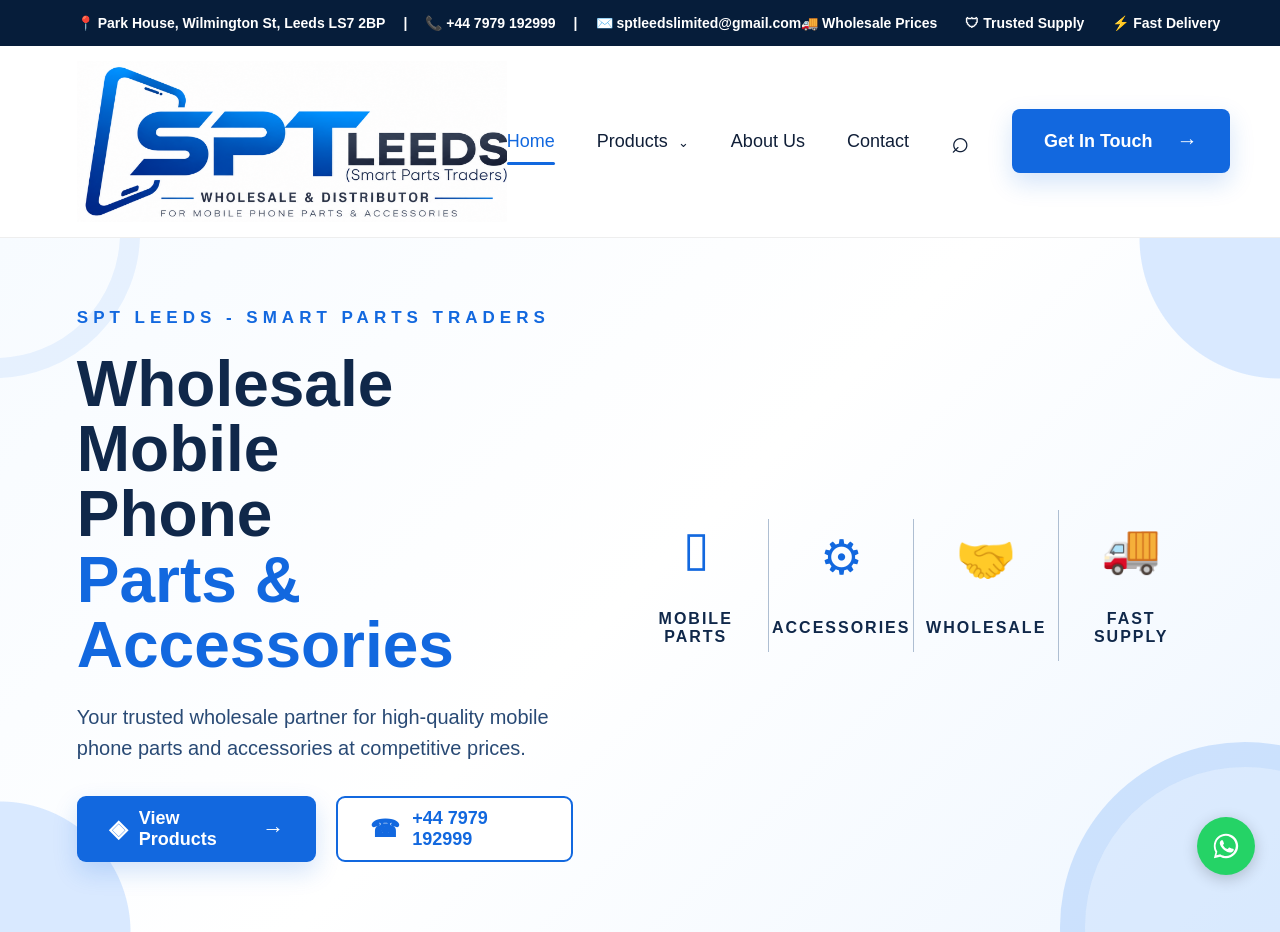
==== commit a6567f76: "Refactor index.html structure and styles" ====
--- a/index.html
+++ b/index.html
@@ -1,6 +1,5 @@
 <!DOCTYPE html>
 <html lang="en">
-
 <head>
     <meta charset="UTF-8">
     <meta name="viewport" content="width=device-width, initial-scale=1.0">
@@ -8,75 +7,828 @@
     <title>SPT Leeds | Smart Parts Traders</title>
 
     <link rel="stylesheet" href="style.css">
+
+    <style>
+        /* =====================================================
+           HOMEPAGE ONLY
+           ===================================================== */
+
+        body.home-page {
+            margin: 0;
+            padding: 0;
+            overflow-x: hidden;
+        }
+
+        /* TOP BAR */
+        .home-page .top-bar {
+            width: 100%;
+            min-height: 46px;
+            background: #061d3a;
+            color: #ffffff;
+
+            display: flex;
+            align-items: center;
+            justify-content: space-between;
+
+            padding: 0 6%;
+            box-sizing: border-box;
+
+            font-size: 14px;
+            font-weight: 600;
+        }
+
+        .home-page .top-bar-left,
+        .home-page .top-bar-right {
+            display: flex;
+            align-items: center;
+            gap: 18px;
+            white-space: nowrap;
+        }
+
+        .home-page .top-bar-right {
+            gap: 28px;
+        }
+
+
+        /* =====================================================
+           HEADER
+           ===================================================== */
+
+        .home-page .main-header {
+            width: 100%;
+            min-height: 150px;
+
+            background: #ffffff;
+
+            display: flex;
+            align-items: center;
+            justify-content: space-between;
+
+            padding: 15px 6%;
+            box-sizing: border-box;
+
+            position: relative;
+            z-index: 100;
+
+            border-bottom: 1px solid #eeeeee;
+        }
+
+        .home-page .logo-container {
+            display: flex;
+            align-items: center;
+            flex-shrink: 0;
+        }
+
+        .home-page .logo-container img {
+            display: block;
+
+            width: 430px;
+            max-width: 100%;
+
+            height: auto;
+
+            object-fit: contain;
+        }
+
+        .home-page .logo-container a {
+            display: block;
+            text-decoration: none;
+        }
+
+
+        /* =====================================================
+           NAVIGATION
+           ===================================================== */
+
+        .home-page .main-nav {
+            display: flex;
+            align-items: center;
+            justify-content: flex-end;
+
+            gap: 42px;
+
+            font-size: 18px;
+            color: #101f38;
+
+            white-space: nowrap;
+        }
+
+        .home-page .main-nav > a,
+        .home-page .dropdown > a {
+            position: relative;
+
+            padding: 18px 0;
+
+            text-decoration: none;
+            color: inherit;
+
+            transition: 0.2s ease;
+        }
+
+        .home-page .main-nav > a:hover,
+        .home-page .dropdown > a:hover {
+            color: #1268df;
+        }
+
+        .home-page .main-nav .active {
+            color: #1268df;
+        }
+
+        .home-page .main-nav .active::after {
+            content: "";
+
+            position: absolute;
+
+            left: 0;
+            right: 0;
+            bottom: 5px;
+
+            height: 3px;
+
+            background: #1268df;
+
+            border-radius: 3px;
+        }
+
+        .home-page .dropdown {
+            position: relative;
+        }
+
+        .home-page .dropdown span {
+            font-size: 13px;
+            margin-left: 5px;
+        }
+
+        .home-page .search-icon {
+            font-size: 31px;
+            line-height: 1;
+            font-weight: 300;
+        }
+
+
+        /* =====================================================
+           GET IN TOUCH BUTTON
+           ===================================================== */
+
+        .home-page .header-button {
+            background: #1268df;
+            color: #ffffff !important;
+
+            padding: 20px 32px !important;
+
+            border-radius: 8px;
+
+            font-size: 18px;
+            font-weight: 700;
+
+            box-shadow: 0 10px 25px rgba(18, 104, 223, 0.18);
+
+            text-decoration: none;
+
+            transition: 0.2s ease;
+        }
+
+        .home-page .header-button:hover {
+            background: #0958c6;
+            transform: translateY(-2px);
+        }
+
+        .home-page .header-button span {
+            margin-left: 12px;
+            font-size: 21px;
+        }
+
+
+        /* =====================================================
+           HERO
+           ===================================================== */
+
+        .home-page .hero {
+            width: 100%;
+            min-height: 520px;
+
+            background:
+                radial-gradient(
+                    circle at 0% 100%,
+                    #d9e9ff 0,
+                    #d9e9ff 130px,
+                    transparent 131px
+                ),
+                radial-gradient(
+                    circle at 100% 0%,
+                    #d9e9ff 0,
+                    #d9e9ff 140px,
+                    transparent 141px
+                ),
+                linear-gradient(
+                    135deg,
+                    #f7fbff 0%,
+                    #ffffff 50%,
+                    #eef6ff 100%
+                );
+
+            display: flex;
+            align-items: center;
+
+            position: relative;
+
+            overflow: hidden;
+        }
+
+        .home-page .hero::before {
+            content: "";
+
+            position: absolute;
+
+            width: 320px;
+            height: 320px;
+
+            border-radius: 50%;
+
+            background: rgba(191, 218, 252, 0.45);
+
+            right: -150px;
+            bottom: -180px;
+        }
+
+        .home-page .hero-content {
+            width: 100%;
+            max-width: 1500px;
+
+            margin: 0 auto;
+
+            padding: 70px 6%;
+
+            box-sizing: border-box;
+
+            display: grid;
+
+            grid-template-columns: 1fr 1fr;
+
+            align-items: center;
+
+            gap: 50px;
+
+            position: relative;
+
+            z-index: 2;
+        }
+
+
+        /* =====================================================
+           HERO TEXT
+           ===================================================== */
+
+        .home-page .eyebrow {
+            color: #1268df;
+
+            font-size: 17px;
+
+            font-weight: 700;
+
+            letter-spacing: 5px;
+
+            margin-bottom: 24px;
+        }
+
+        .home-page .hero h1 {
+            margin: 0 0 24px 0;
+
+            font-size: 64px;
+
+            line-height: 1.02;
+
+            color: #10284a;
+
+            font-weight: 700;
+        }
+
+        .home-page .hero h1 span {
+            color: #1268df;
+        }
+
+        .home-page .hero p {
+            margin: 0 0 32px 0;
+
+            max-width: 650px;
+
+            font-size: 20px;
+
+            line-height: 1.55;
+
+            color: #294a75;
+        }
+
+
+        /* =====================================================
+           HERO BUTTONS
+           ===================================================== */
+
+        .home-page .hero-buttons {
+            display: flex;
+            align-items: center;
+            gap: 20px;
+
+            margin-top: 25px;
+        }
+
+        .home-page .hero-button {
+            display: inline-flex;
+
+            align-items: center;
+            justify-content: center;
+
+            min-height: 66px;
+
+            padding: 0 32px;
+
+            border-radius: 9px;
+
+            font-size: 18px;
+
+            font-weight: 700;
+
+            text-decoration: none;
+
+            box-sizing: border-box;
+
+            transition: 0.2s ease;
+        }
+
+        .home-page .hero-button.primary {
+            background: #1268df;
+            color: #ffffff;
+
+            box-shadow: 0 10px 25px rgba(18, 104, 223, 0.18);
+        }
+
+        .home-page .hero-button.primary:hover {
+            background: #0958c6;
+            transform: translateY(-2px);
+        }
+
+        .home-page .hero-button.secondary {
+            background: #ffffff;
+
+            color: #1268df;
+
+            border: 2px solid #1268df;
+        }
+
+        .home-page .hero-button.secondary:hover {
+            background: #f5f9ff;
+            transform: translateY(-2px);
+        }
+
+        .home-page .hero-button .button-icon {
+            margin-right: 12px;
+            font-size: 24px;
+        }
+
+        .home-page .hero-button .arrow {
+            margin-left: 14px;
+            font-size: 22px;
+        }
+
+
+        /* =====================================================
+           HERO FEATURES
+           ===================================================== */
+
+        .home-page .hero-features {
+            display: grid;
+
+            grid-template-columns: repeat(4, 1fr);
+
+            gap: 0;
+
+            width: 100%;
+        }
+
+        .home-page .hero-feature {
+            min-height: 120px;
+
+            display: flex;
+
+            flex-direction: column;
+
+            align-items: center;
+            justify-content: center;
+
+            text-align: center;
+
+            padding: 15px;
+
+            box-sizing: border-box;
+
+            border-left: 1px solid #aebed2;
+        }
+
+        .home-page .hero-feature:first-child {
+            border-left: none;
+        }
+
+        .home-page .hero-feature-icon {
+            font-size: 48px;
+
+            line-height: 1;
+
+            margin-bottom: 15px;
+
+            color: #1268df;
+        }
+
+        .home-page .hero-feature-title {
+            font-size: 16px;
+
+            font-weight: 700;
+
+            letter-spacing: 2px;
+
+            color: #10284a;
+        }
+
+
+        /* =====================================================
+           WHATSAPP
+           ===================================================== */
+
+        .home-page .whatsapp {
+            position: fixed !important;
+
+            right: 25px !important;
+            bottom: 25px !important;
+
+            width: 58px !important;
+            height: 58px !important;
+
+            padding: 0 !important;
+            margin: 0 !important;
+
+            display: flex !important;
+
+            align-items: center !important;
+            justify-content: center !important;
+
+            background: #25D366 !important;
+
+            border-radius: 50% !important;
+
+            z-index: 99999 !important;
+
+            text-decoration: none !important;
+
+            box-sizing: border-box !important;
+
+            box-shadow:
+                0 4px 15px rgba(0, 0, 0, 0.20) !important;
+
+            overflow: hidden !important;
+        }
+
+        .home-page .whatsapp .wa-icon {
+            width: 30px !important;
+            height: 30px !important;
+
+            min-width: 30px !important;
+            min-height: 30px !important;
+
+            max-width: 30px !important;
+            max-height: 30px !important;
+
+            display: flex !important;
+
+            align-items: center !important;
+            justify-content: center !important;
+
+            flex-shrink: 0 !important;
+
+            font-size: 0 !important;
+
+            line-height: 1 !important;
+        }
+
+        .home-page .whatsapp .wa-icon svg {
+            width: 30px !important;
+            height: 30px !important;
+
+            min-width: 30px !important;
+            min-height: 30px !important;
+
+            max-width: 30px !important;
+            max-height: 30px !important;
+
+            display: block !important;
+
+            fill: #ffffff !important;
+
+            flex-shrink: 0 !important;
+        }
+
+        .home-page .whatsapp > span:last-child {
+            display: none !important;
+        }
+
+
+        /* =====================================================
+           TABLET
+           ===================================================== */
+
+        @media (max-width: 1200px) {
+
+            .home-page .main-header {
+                padding-left: 4%;
+                padding-right: 4%;
+            }
+
+            .home-page .logo-container img {
+                width: 360px;
+            }
+
+            .home-page .main-nav {
+                gap: 25px;
+                font-size: 16px;
+            }
+
+            .home-page .header-button {
+                padding: 17px 23px !important;
+            }
+
+            .home-page .hero-content {
+                padding-left: 5%;
+                padding-right: 5%;
+            }
+
+            .home-page .hero h1 {
+                font-size: 56px;
+            }
+        }
+
+
+        /* =====================================================
+           MOBILE
+           ===================================================== */
+
+        @media (max-width: 900px) {
+
+            .home-page .top-bar {
+                display: none;
+            }
+
+            .home-page .main-header {
+                min-height: 90px;
+
+                padding: 15px 5%;
+
+                gap: 15px;
+            }
+
+            .home-page .logo-container img {
+                width: 330px;
+            }
+
+            .home-page .main-nav {
+                gap: 15px;
+                font-size: 14px;
+            }
+
+            .home-page .main-nav .search-icon {
+                display: none;
+            }
+
+            .home-page .header-button {
+                padding: 13px 17px !important;
+                font-size: 14px;
+            }
+
+            .home-page .hero {
+                min-height: auto;
+            }
+
+            .home-page .hero-content {
+                grid-template-columns: 1fr;
+
+                padding: 55px 6%;
+
+                gap: 35px;
+            }
+
+            .home-page .hero h1 {
+                font-size: 50px;
+            }
+
+            .home-page .hero p {
+                font-size: 18px;
+            }
+
+            .home-page .hero-features {
+                margin-top: 10px;
+            }
+        }
+
+
+        /* =====================================================
+           SMALL MOBILE
+           ===================================================== */
+
+        @media (max-width: 600px) {
+
+            .home-page .main-header {
+                flex-direction: column;
+
+                gap: 15px;
+
+                padding: 15px 4%;
+            }
+
+            .home-page .logo-container img {
+                width: 300px;
+            }
+
+            .home-page .main-nav {
+                width: 100%;
+
+                justify-content: center;
+
+                flex-wrap: wrap;
+
+                gap: 15px 22px;
+            }
+
+            .home-page .header-button {
+                display: none;
+            }
+
+            .home-page .hero-content {
+                padding: 45px 6%;
+            }
+
+            .home-page .eyebrow {
+                font-size: 12px;
+                letter-spacing: 3px;
+            }
+
+            .home-page .hero h1 {
+                font-size: 45px;
+            }
+
+            .home-page .hero p {
+                font-size: 17px;
+            }
+
+            .home-page .hero-buttons {
+                flex-direction: column;
+                align-items: stretch;
+            }
+
+            .home-page .hero-button {
+                width: 100%;
+            }
+
+            .home-page .hero-features {
+                grid-template-columns: repeat(2, 1fr);
+            }
+
+            .home-page .hero-feature {
+                border-left: none;
+                border-bottom: 1px solid #aebed2;
+            }
+
+            .home-page .whatsapp {
+                right: 18px !important;
+                bottom: 18px !important;
+
+                width: 52px !important;
+                height: 52px !important;
+            }
+
+            .home-page .whatsapp .wa-icon {
+                width: 27px !important;
+                height: 27px !important;
+
+                min-width: 27px !important;
+                min-height: 27px !important;
+
+                max-width: 27px !important;
+                max-height: 27px !important;
+            }
+
+            .home-page .whatsapp .wa-icon svg {
+                width: 27px !important;
+                height: 27px !important;
+
+                min-width: 27px !important;
+                min-height: 27px !important;
+
+                max-width: 27px !important;
+                max-height: 27px !important;
+            }
+        }
+    </style>
 </head>
 
+
 <body class="home-page">
 
-    <!-- TOP BAR -->
+    <!-- =====================================================
+         TOP BAR
+         ===================================================== -->
+
     <div class="top-bar">
 
         <div class="top-bar-left">
+
             <span>📍 Park House, Wilmington St, Leeds LS7 2BP</span>
+
             <span>|</span>
 
-            <a href="tel:+447979192999">
-                📞 +44 7979 192999
-            </a>
+            <span>📞 +44 7979 192999</span>
 
             <span>|</span>
 
-            <a href="mailto:sptleedslimited@gmail.com">
-                ✉️ sptleedslimited@gmail.com
-            </a>
+            <span>✉️ sptleedslimited@gmail.com</span>
+
         </div>
 
+
         <div class="top-bar-right">
+
             <span>🚚 Wholesale Prices</span>
+
             <span>🛡 Trusted Supply</span>
+
             <span>⚡ Fast Delivery</span>
+
         </div>
 
     </div>
 
 
-    <!-- HEADER -->
+    <!-- =====================================================
+         HEADER
+         ===================================================== -->
+
     <header class="main-header">
 
         <div class="logo-container">
+
             <a href="index.html">
+
                 <img
                     src="assets/spt-leeds-logo.png"
                     alt="SPT Leeds - Smart Parts Traders"
                 >
+
             </a>
+
         </div>
 
 
         <nav class="main-nav">
 
-            <a href="index.html" class="active">
+            <a
+                href="index.html"
+                class="active"
+            >
                 Home
             </a>
 
-            <a href="products.html">
-                Products
-            </a>
+
+            <div class="dropdown">
+
+                <a href="products.html">
+
+                    Products <span>⌄</span>
+
+                </a>
+
+            </div>
+
 
             <a href="about.html">
                 About Us
             </a>
 
+
             <a href="contact.html">
                 Contact
             </a>
 
-            <a href="#" class="search-icon" aria-label="Search">
+
+            <a
+                href="#"
+                class="search-icon"
+                aria-label="Search"
+            >
                 ⌕
             </a>
 
-            <a href="contact.html" class="header-button">
-                Get In Touch
-                <span>→</span>
+
+            <a
+                href="contact.html"
+                class="header-button"
+            >
+                Get In Touch <span>→</span>
             </a>
 
         </nav>
@@ -84,115 +836,141 @@
     </header>
 
 
-    <!-- HERO -->
-    <section class="hero">
-
-        <div class="hero-content">
-
-            <!-- LEFT -->
-            <div class="hero-left">
-
-                <div class="eyebrow">
-                    SPT LEEDS - SMART PARTS TRADERS
+    <!-- =====================================================
+         HERO
+         ===================================================== -->
+
+    <main class="page">
+
+        <section class="hero">
+
+            <div class="hero-content">
+
+
+                <!-- LEFT SIDE -->
+
+                <div class="hero-text">
+
+                    <div class="eyebrow">
+                        SPT LEEDS - SMART PARTS TRADERS
+                    </div>
+
+
+                    <h1>
+                        Wholesale Mobile<br>
+                        Phone<br>
+                        <span>Parts &amp; Accessories</span>
+                    </h1>
+
+
+                    <p>
+                        Your trusted wholesale partner for high-quality
+                        mobile phone parts and accessories at competitive
+                        prices.
+                    </p>
+
+
+                    <div class="hero-buttons">
+
+                        <a
+                            href="products.html"
+                            class="hero-button primary"
+                        >
+
+                            <span class="button-icon">◈</span>
+
+                            View Products
+
+                            <span class="arrow">→</span>
+
+                        </a>
+
+
+                        <a
+                            href="tel:+447979192999"
+                            class="hero-button secondary"
+                        >
+
+                            <span class="button-icon">☎</span>
+
+                            +44 7979 192999
+
+                        </a>
+
+                    </div>
+
                 </div>
 
-                <h1>
-                    Wholesale Mobile<br>
-                    Phone<br>
-                    <span>Parts &amp; Accessories</span>
-                </h1>
-
-                <p>
-                    Your trusted wholesale partner for high-quality
-                    mobile phone parts and accessories at competitive prices.
-                </p>
-
-                <div class="hero-buttons">
-
-                    <a
-                        href="products.html"
-                        class="primary-button"
-                    >
-                        <span>📦</span>
-                        <span>View Products</span>
-                        <span>→</span>
-                    </a>
-
-                    <a
-                        href="tel:+447979192999"
-                        class="secondary-button"
-                    >
-                        <span>📞</span>
-                        <span>+44 7979 192999</span>
-                    </a>
+
+                <!-- RIGHT SIDE -->
+
+                <div class="hero-features">
+
+
+                    <div class="hero-feature">
+
+                        <div class="hero-feature-icon">
+                            ▯
+                        </div>
+
+                        <div class="hero-feature-title">
+                            MOBILE PARTS
+                        </div>
+
+                    </div>
+
+
+                    <div class="hero-feature">
+
+                        <div class="hero-feature-icon">
+                            ⚙
+                        </div>
+
+                        <div class="hero-feature-title">
+                            ACCESSORIES
+                        </div>
+
+                    </div>
+
+
+                    <div class="hero-feature">
+
+                        <div class="hero-feature-icon">
+                            🤝
+                        </div>
+
+                        <div class="hero-feature-title">
+                            WHOLESALE
+                        </div>
+
+                    </div>
+
+
+                    <div class="hero-feature">
+
+                        <div class="hero-feature-icon">
+                            🚚
+                        </div>
+
+                        <div class="hero-feature-title">
+                            FAST SUPPLY
+                        </div>
+
+                    </div>
 
                 </div>
 
             </div>
 
-
-            <!-- RIGHT FEATURES -->
-            <div class="hero-features">
-
-                <div class="hero-feature">
-
-                    <div class="hero-feature-icon">
-                        📱
-                    </div>
-
-                    <h3>
-                        MOBILE PARTS
-                    </h3>
-
-                </div>
-
-
-                <div class="hero-feature">
-
-                    <div class="hero-feature-icon">
-                        ⚙️
-                    </div>
-
-                    <h3>
-                        ACCESSORIES
-                    </h3>
-
-                </div>
-
-
-                <div class="hero-feature">
-
-                    <div class="hero-feature-icon">
-                        🤝
-                    </div>
-
-                    <h3>
-                        WHOLESALE
-                    </h3>
-
-                </div>
-
-
-                <div class="hero-feature">
-
-                    <div class="hero-feature-icon">
-                        🚚
-                    </div>
-
-                    <h3>
-                        FAST SUPPLY
-                    </h3>
-
-                </div>
-
-            </div>
-
-        </div>
-
-    </section>
-
-
-    <!-- WHATSAPP -->
+        </section>
+
+    </main>
+
+
+    <!-- =====================================================
+         WHATSAPP
+         ===================================================== -->
+
     <a
         class="whatsapp"
         href="https://wa.me/447979192999"
@@ -207,9 +985,7 @@
                 viewBox="0 0 32 32"
                 aria-hidden="true"
             >
-
-                <path d="M16 3C8.82 3 3 8.82 3 16c0 2.3.6 4.55 1.74 6.54L3.1 29l6.65-1.61A12.94 12.94 0 0 0 16 29c7.18 0 13-5.82 13-13S23.18 3 16 3Zm0 23.7c-2.05 0-4.06-.55-5.82-1.6l-.42-.25-3.95.96.97-3.85-.27-.44A10.73 10.73 0 1 1 16 26.7Zm5.88-8.05c-.32-.16-1.9-.94-2.2-1.05-.3-.11-.52-.16-.74.16-.22.32-.85 1.05-1.04 1.27-.19.22-.38.24-.7.08-.32-.16-1.35-.5-2.57-1.6-.95-.85-1.59-1.9-1.78-2.22-.19-.32-.02-.5.14-.66.14-.14.32-.38.48-.57.16-.19.22-.32.33-.54.11-.22.05-.41-.03-.57-.08-.16-.74-1.78-1.01-2.44-.27-.65-.54-.56-.74-.57h-.63c-.22 0-.57.08-.87.41-.3.32-1.14 1.11-1.14 2.71s1.17 3.14 1.33 3.36c.16.22 2.3 3.5 5.57 4.91.78.34 1.39.55 1.86.7.78.25 1.49.21 2.05.13.63-.09 1.9-.78 2.17-1.53.27-.75.27-1.39.19-1.53-.08-.13-.3-.21-.63-.38Z"/>
-
+                <path d="M16 3C8.82 3 3 8.82 3 16c0 2.3.6 4.55 1.74 6.54L3.1 29l6.65-1.61A12.94 12.94 0 0 0 16 29c7.18 0 13-5.82 13-13S23.18 3 16 3Zm0 23.7c-2.05 0-4.06-.55-5.82-1.6l-.42-.25-3.95.96.97-3.85-.27-.44A10.73 10.73 0 1 1 16 26.7Zm5.88-8.05c-.32-.16-1.9-.94-2.2-1.05-.3-.11-.52-.16-.74.16-.22.32-.85 1.05-1.04 1.27-.19.22-.38.24-.7.08-.32-.16-1.35-.5-2.57-1.6-.95-.85-1.59-1.9-1.78-2.22-.19-.32-.02-.5.14-.66.14-.14.32-.38.48-.57.16-.19.22-.32.33-.54.11-.22.05-.41-.03-.57-.08-.16-.74-1.78-1.01-2.44-.27-.65-.54-.56-.74-.57h-.63c-.22 0-.57.08-.87.41-.3.32-1.14 1.11-1.14 2.71s1.17 3.14 1.33 3.36c.16.22 2.61 3.98 6.32 5.58.88.38 1.57.61 2.11.78.89.28 1.7.24 2.34.15.71-.11 2.2-.9 2.51-1.77.31-.87.31-1.61.22-1.77-.09-.16-.32-.24-.64-.4Z"/>
             </svg>
 
         </span>
@@ -220,6 +996,5 @@
 
     </a>
 
-
 </body>
 </html>
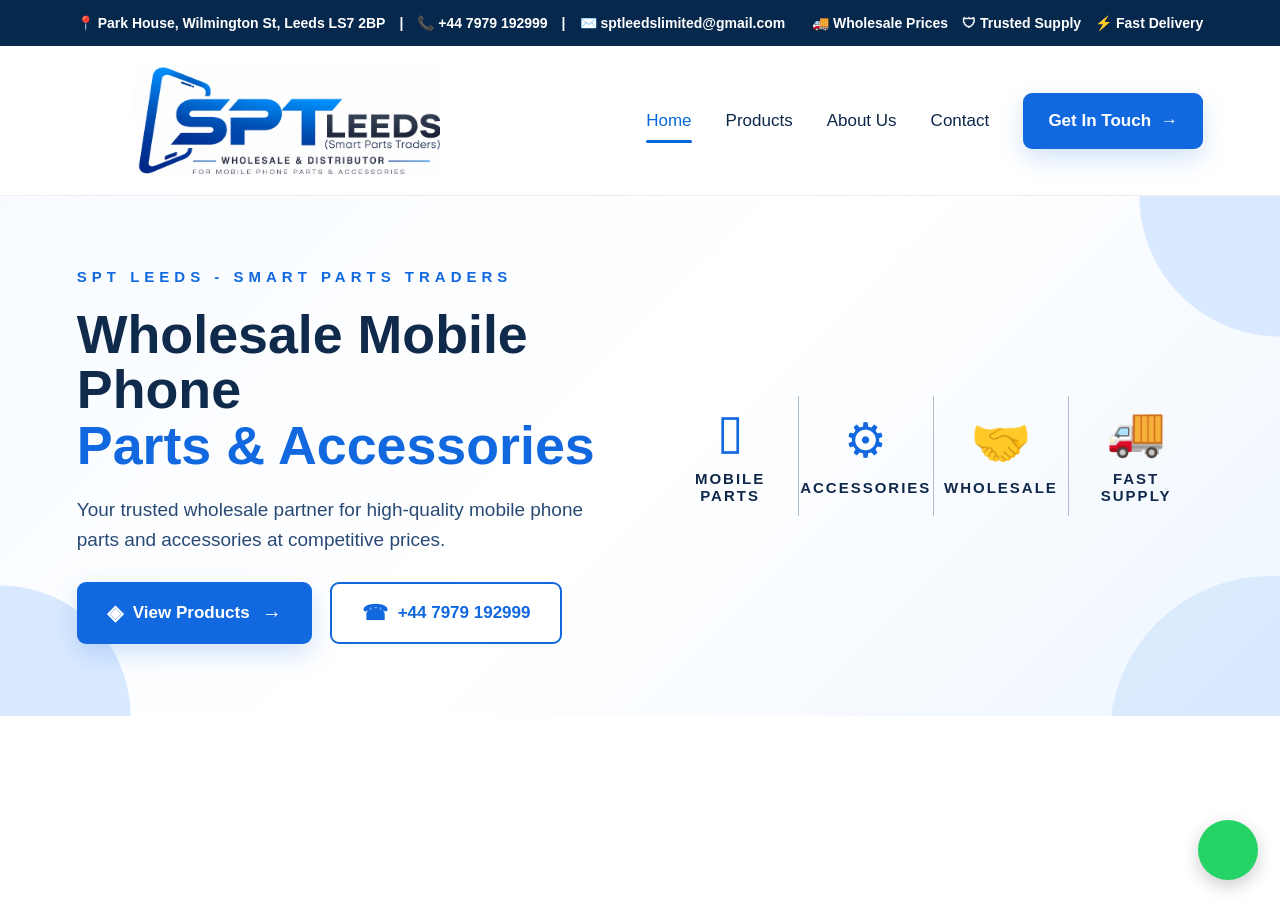
==== commit 6ac65ee9: "Fix site-wide header, logo and navigation layout" ====
--- a/index.html
+++ b/index.html
@@ -1,1000 +1,72 @@
 <!DOCTYPE html>
 <html lang="en">
 <head>
-    <meta charset="UTF-8">
-    <meta name="viewport" content="width=device-width, initial-scale=1.0">
+  <meta charset="UTF-8">
+  <meta name="viewport" content="width=device-width, initial-scale=1.0">
+  <title>SPT Leeds | Smart Parts Traders</title>
+  <link rel="stylesheet" href="style.css">
+</head>
+<body>
 
-    <title>SPT Leeds | Smart Parts Traders</title>
+  <div class="top-bar">
+    <div class="top-bar-left">
+      <span>📍 Park House, Wilmington St, Leeds LS7 2BP</span>
+      <span>|</span>
+      <a href="tel:+447979192999">📞 +44 7979 192999</a>
+      <span>|</span>
+      <a href="mailto:sptleedslimited@gmail.com">✉️ sptleedslimited@gmail.com</a>
+    </div>
+    <div class="top-bar-right">
+      <span>🚚 Wholesale Prices</span>
+      <span>🛡 Trusted Supply</span>
+      <span>⚡ Fast Delivery</span>
+    </div>
+  </div>
 
-    <link rel="stylesheet" href="style.css">
+  <header class="main-header">
+    <a href="index.html" class="logo-link" aria-label="SPT Leeds Home">
+      <img src="assets/spt-leeds-logo.png" alt="SPT Leeds - Smart Parts Traders" class="site-logo">
+    </a>
+    <nav class="main-nav" aria-label="Main navigation">
+      <a href="index.html" class="active">Home</a>
+      <a href="products.html">Products</a>
+      <a href="about.html">About Us</a>
+      <a href="contact.html">Contact</a>
+      <a href="contact.html" class="header-button">Get In Touch <span>→</span></a>
+    </nav>
+  </header>
 
-    <style>
-        /* =====================================================
-           HOMEPAGE ONLY
-           ===================================================== */
-
-        body.home-page {
-            margin: 0;
-            padding: 0;
-            overflow-x: hidden;
-        }
-
-        /* TOP BAR */
-        .home-page .top-bar {
-            width: 100%;
-            min-height: 46px;
-            background: #061d3a;
-            color: #ffffff;
-
-            display: flex;
-            align-items: center;
-            justify-content: space-between;
-
-            padding: 0 6%;
-            box-sizing: border-box;
-
-            font-size: 14px;
-            font-weight: 600;
-        }
-
-        .home-page .top-bar-left,
-        .home-page .top-bar-right {
-            display: flex;
-            align-items: center;
-            gap: 18px;
-            white-space: nowrap;
-        }
-
-        .home-page .top-bar-right {
-            gap: 28px;
-        }
-
-
-        /* =====================================================
-           HEADER
-           ===================================================== */
-
-        .home-page .main-header {
-            width: 100%;
-            min-height: 150px;
-
-            background: #ffffff;
-
-            display: flex;
-            align-items: center;
-            justify-content: space-between;
-
-            padding: 15px 6%;
-            box-sizing: border-box;
-
-            position: relative;
-            z-index: 100;
-
-            border-bottom: 1px solid #eeeeee;
-        }
-
-        .home-page .logo-container {
-            display: flex;
-            align-items: center;
-            flex-shrink: 0;
-        }
-
-        .home-page .logo-container img {
-            display: block;
-
-            width: 430px;
-            max-width: 100%;
-
-            height: auto;
-
-            object-fit: contain;
-        }
-
-        .home-page .logo-container a {
-            display: block;
-            text-decoration: none;
-        }
-
-
-        /* =====================================================
-           NAVIGATION
-           ===================================================== */
-
-        .home-page .main-nav {
-            display: flex;
-            align-items: center;
-            justify-content: flex-end;
-
-            gap: 42px;
-
-            font-size: 18px;
-            color: #101f38;
-
-            white-space: nowrap;
-        }
-
-        .home-page .main-nav > a,
-        .home-page .dropdown > a {
-            position: relative;
-
-            padding: 18px 0;
-
-            text-decoration: none;
-            color: inherit;
-
-            transition: 0.2s ease;
-        }
-
-        .home-page .main-nav > a:hover,
-        .home-page .dropdown > a:hover {
-            color: #1268df;
-        }
-
-        .home-page .main-nav .active {
-            color: #1268df;
-        }
-
-        .home-page .main-nav .active::after {
-            content: "";
-
-            position: absolute;
-
-            left: 0;
-            right: 0;
-            bottom: 5px;
-
-            height: 3px;
-
-            background: #1268df;
-
-            border-radius: 3px;
-        }
-
-        .home-page .dropdown {
-            position: relative;
-        }
-
-        .home-page .dropdown span {
-            font-size: 13px;
-            margin-left: 5px;
-        }
-
-        .home-page .search-icon {
-            font-size: 31px;
-            line-height: 1;
-            font-weight: 300;
-        }
-
-
-        /* =====================================================
-           GET IN TOUCH BUTTON
-           ===================================================== */
-
-        .home-page .header-button {
-            background: #1268df;
-            color: #ffffff !important;
-
-            padding: 20px 32px !important;
-
-            border-radius: 8px;
-
-            font-size: 18px;
-            font-weight: 700;
-
-            box-shadow: 0 10px 25px rgba(18, 104, 223, 0.18);
-
-            text-decoration: none;
-
-            transition: 0.2s ease;
-        }
-
-        .home-page .header-button:hover {
-            background: #0958c6;
-            transform: translateY(-2px);
-        }
-
-        .home-page .header-button span {
-            margin-left: 12px;
-            font-size: 21px;
-        }
-
-
-        /* =====================================================
-           HERO
-           ===================================================== */
-
-        .home-page .hero {
-            width: 100%;
-            min-height: 520px;
-
-            background:
-                radial-gradient(
-                    circle at 0% 100%,
-                    #d9e9ff 0,
-                    #d9e9ff 130px,
-                    transparent 131px
-                ),
-                radial-gradient(
-                    circle at 100% 0%,
-                    #d9e9ff 0,
-                    #d9e9ff 140px,
-                    transparent 141px
-                ),
-                linear-gradient(
-                    135deg,
-                    #f7fbff 0%,
-                    #ffffff 50%,
-                    #eef6ff 100%
-                );
-
-            display: flex;
-            align-items: center;
-
-            position: relative;
-
-            overflow: hidden;
-        }
-
-        .home-page .hero::before {
-            content: "";
-
-            position: absolute;
-
-            width: 320px;
-            height: 320px;
-
-            border-radius: 50%;
-
-            background: rgba(191, 218, 252, 0.45);
-
-            right: -150px;
-            bottom: -180px;
-        }
-
-        .home-page .hero-content {
-            width: 100%;
-            max-width: 1500px;
-
-            margin: 0 auto;
-
-            padding: 70px 6%;
-
-            box-sizing: border-box;
-
-            display: grid;
-
-            grid-template-columns: 1fr 1fr;
-
-            align-items: center;
-
-            gap: 50px;
-
-            position: relative;
-
-            z-index: 2;
-        }
-
-
-        /* =====================================================
-           HERO TEXT
-           ===================================================== */
-
-        .home-page .eyebrow {
-            color: #1268df;
-
-            font-size: 17px;
-
-            font-weight: 700;
-
-            letter-spacing: 5px;
-
-            margin-bottom: 24px;
-        }
-
-        .home-page .hero h1 {
-            margin: 0 0 24px 0;
-
-            font-size: 64px;
-
-            line-height: 1.02;
-
-            color: #10284a;
-
-            font-weight: 700;
-        }
-
-        .home-page .hero h1 span {
-            color: #1268df;
-        }
-
-        .home-page .hero p {
-            margin: 0 0 32px 0;
-
-            max-width: 650px;
-
-            font-size: 20px;
-
-            line-height: 1.55;
-
-            color: #294a75;
-        }
-
-
-        /* =====================================================
-           HERO BUTTONS
-           ===================================================== */
-
-        .home-page .hero-buttons {
-            display: flex;
-            align-items: center;
-            gap: 20px;
-
-            margin-top: 25px;
-        }
-
-        .home-page .hero-button {
-            display: inline-flex;
-
-            align-items: center;
-            justify-content: center;
-
-            min-height: 66px;
-
-            padding: 0 32px;
-
-            border-radius: 9px;
-
-            font-size: 18px;
-
-            font-weight: 700;
-
-            text-decoration: none;
-
-            box-sizing: border-box;
-
-            transition: 0.2s ease;
-        }
-
-        .home-page .hero-button.primary {
-            background: #1268df;
-            color: #ffffff;
-
-            box-shadow: 0 10px 25px rgba(18, 104, 223, 0.18);
-        }
-
-        .home-page .hero-button.primary:hover {
-            background: #0958c6;
-            transform: translateY(-2px);
-        }
-
-        .home-page .hero-button.secondary {
-            background: #ffffff;
-
-            color: #1268df;
-
-            border: 2px solid #1268df;
-        }
-
-        .home-page .hero-button.secondary:hover {
-            background: #f5f9ff;
-            transform: translateY(-2px);
-        }
-
-        .home-page .hero-button .button-icon {
-            margin-right: 12px;
-            font-size: 24px;
-        }
-
-        .home-page .hero-button .arrow {
-            margin-left: 14px;
-            font-size: 22px;
-        }
-
-
-        /* =====================================================
-           HERO FEATURES
-           ===================================================== */
-
-        .home-page .hero-features {
-            display: grid;
-
-            grid-template-columns: repeat(4, 1fr);
-
-            gap: 0;
-
-            width: 100%;
-        }
-
-        .home-page .hero-feature {
-            min-height: 120px;
-
-            display: flex;
-
-            flex-direction: column;
-
-            align-items: center;
-            justify-content: center;
-
-            text-align: center;
-
-            padding: 15px;
-
-            box-sizing: border-box;
-
-            border-left: 1px solid #aebed2;
-        }
-
-        .home-page .hero-feature:first-child {
-            border-left: none;
-        }
-
-        .home-page .hero-feature-icon {
-            font-size: 48px;
-
-            line-height: 1;
-
-            margin-bottom: 15px;
-
-            color: #1268df;
-        }
-
-        .home-page .hero-feature-title {
-            font-size: 16px;
-
-            font-weight: 700;
-
-            letter-spacing: 2px;
-
-            color: #10284a;
-        }
-
-
-        /* =====================================================
-           WHATSAPP
-           ===================================================== */
-
-        .home-page .whatsapp {
-            position: fixed !important;
-
-            right: 25px !important;
-            bottom: 25px !important;
-
-            width: 58px !important;
-            height: 58px !important;
-
-            padding: 0 !important;
-            margin: 0 !important;
-
-            display: flex !important;
-
-            align-items: center !important;
-            justify-content: center !important;
-
-            background: #25D366 !important;
-
-            border-radius: 50% !important;
-
-            z-index: 99999 !important;
-
-            text-decoration: none !important;
-
-            box-sizing: border-box !important;
-
-            box-shadow:
-                0 4px 15px rgba(0, 0, 0, 0.20) !important;
-
-            overflow: hidden !important;
-        }
-
-        .home-page .whatsapp .wa-icon {
-            width: 30px !important;
-            height: 30px !important;
-
-            min-width: 30px !important;
-            min-height: 30px !important;
-
-            max-width: 30px !important;
-            max-height: 30px !important;
-
-            display: flex !important;
-
-            align-items: center !important;
-            justify-content: center !important;
-
-            flex-shrink: 0 !important;
-
-            font-size: 0 !important;
-
-            line-height: 1 !important;
-        }
-
-        .home-page .whatsapp .wa-icon svg {
-            width: 30px !important;
-            height: 30px !important;
-
-            min-width: 30px !important;
-            min-height: 30px !important;
-
-            max-width: 30px !important;
-            max-height: 30px !important;
-
-            display: block !important;
-
-            fill: #ffffff !important;
-
-            flex-shrink: 0 !important;
-        }
-
-        .home-page .whatsapp > span:last-child {
-            display: none !important;
-        }
-
-
-        /* =====================================================
-           TABLET
-           ===================================================== */
-
-        @media (max-width: 1200px) {
-
-            .home-page .main-header {
-                padding-left: 4%;
-                padding-right: 4%;
-            }
-
-            .home-page .logo-container img {
-                width: 360px;
-            }
-
-            .home-page .main-nav {
-                gap: 25px;
-                font-size: 16px;
-            }
-
-            .home-page .header-button {
-                padding: 17px 23px !important;
-            }
-
-            .home-page .hero-content {
-                padding-left: 5%;
-                padding-right: 5%;
-            }
-
-            .home-page .hero h1 {
-                font-size: 56px;
-            }
-        }
-
-
-        /* =====================================================
-           MOBILE
-           ===================================================== */
-
-        @media (max-width: 900px) {
-
-            .home-page .top-bar {
-                display: none;
-            }
-
-            .home-page .main-header {
-                min-height: 90px;
-
-                padding: 15px 5%;
-
-                gap: 15px;
-            }
-
-            .home-page .logo-container img {
-                width: 330px;
-            }
-
-            .home-page .main-nav {
-                gap: 15px;
-                font-size: 14px;
-            }
-
-            .home-page .main-nav .search-icon {
-                display: none;
-            }
-
-            .home-page .header-button {
-                padding: 13px 17px !important;
-                font-size: 14px;
-            }
-
-            .home-page .hero {
-                min-height: auto;
-            }
-
-            .home-page .hero-content {
-                grid-template-columns: 1fr;
-
-                padding: 55px 6%;
-
-                gap: 35px;
-            }
-
-            .home-page .hero h1 {
-                font-size: 50px;
-            }
-
-            .home-page .hero p {
-                font-size: 18px;
-            }
-
-            .home-page .hero-features {
-                margin-top: 10px;
-            }
-        }
-
-
-        /* =====================================================
-           SMALL MOBILE
-           ===================================================== */
-
-        @media (max-width: 600px) {
-
-            .home-page .main-header {
-                flex-direction: column;
-
-                gap: 15px;
-
-                padding: 15px 4%;
-            }
-
-            .home-page .logo-container img {
-                width: 300px;
-            }
-
-            .home-page .main-nav {
-                width: 100%;
-
-                justify-content: center;
-
-                flex-wrap: wrap;
-
-                gap: 15px 22px;
-            }
-
-            .home-page .header-button {
-                display: none;
-            }
-
-            .home-page .hero-content {
-                padding: 45px 6%;
-            }
-
-            .home-page .eyebrow {
-                font-size: 12px;
-                letter-spacing: 3px;
-            }
-
-            .home-page .hero h1 {
-                font-size: 45px;
-            }
-
-            .home-page .hero p {
-                font-size: 17px;
-            }
-
-            .home-page .hero-buttons {
-                flex-direction: column;
-                align-items: stretch;
-            }
-
-            .home-page .hero-button {
-                width: 100%;
-            }
-
-            .home-page .hero-features {
-                grid-template-columns: repeat(2, 1fr);
-            }
-
-            .home-page .hero-feature {
-                border-left: none;
-                border-bottom: 1px solid #aebed2;
-            }
-
-            .home-page .whatsapp {
-                right: 18px !important;
-                bottom: 18px !important;
-
-                width: 52px !important;
-                height: 52px !important;
-            }
-
-            .home-page .whatsapp .wa-icon {
-                width: 27px !important;
-                height: 27px !important;
-
-                min-width: 27px !important;
-                min-height: 27px !important;
-
-                max-width: 27px !important;
-                max-height: 27px !important;
-            }
-
-            .home-page .whatsapp .wa-icon svg {
-                width: 27px !important;
-                height: 27px !important;
-
-                min-width: 27px !important;
-                min-height: 27px !important;
-
-                max-width: 27px !important;
-                max-height: 27px !important;
-            }
-        }
-    </style>
-</head>
-
-
-<body class="home-page">
-
-    <!-- =====================================================
-         TOP BAR
-         ===================================================== -->
-
-    <div class="top-bar">
-
-        <div class="top-bar-left">
-
-            <span>📍 Park House, Wilmington St, Leeds LS7 2BP</span>
-
-            <span>|</span>
-
-            <span>📞 +44 7979 192999</span>
-
-            <span>|</span>
-
-            <span>✉️ sptleedslimited@gmail.com</span>
-
+  <main>
+    <section class="hero">
+      <div class="hero-content">
+        <div class="hero-text">
+          <div class="eyebrow">SPT LEEDS - SMART PARTS TRADERS</div>
+          <h1>Wholesale Mobile<br>Phone<br><span>Parts &amp; Accessories</span></h1>
+          <p>Your trusted wholesale partner for high-quality mobile phone parts and accessories at competitive prices.</p>
+          <div class="hero-buttons">
+            <a href="products.html" class="hero-button primary"><span class="button-icon">◈</span>View Products<span class="arrow">→</span></a>
+            <a href="tel:+447979192999" class="hero-button secondary"><span class="button-icon">☎</span>+44 7979 192999</a>
+          </div>
         </div>
 
+        <div class="hero-features">
+          <div class="hero-feature"><div class="hero-feature-icon">▯</div><div class="hero-feature-title">MOBILE PARTS</div></div>
+          <div class="hero-feature"><div class="hero-feature-icon">⚙</div><div class="hero-feature-title">ACCESSORIES</div></div>
+          <div class="hero-feature"><div class="hero-feature-icon">🤝</div><div class="hero-feature-title">WHOLESALE</div></div>
+          <div class="hero-feature"><div class="hero-feature-icon">🚚</div><div class="hero-feature-title">FAST SUPPLY</div></div>
+        </div>
+      </div>
+    </section>
+  </main>
 
-        <div class="top-bar-right">
-
-            <span>🚚 Wholesale Prices</span>
-
-            <span>🛡 Trusted Supply</span>
-
-            <span>⚡ Fast Delivery</span>
-
-        </div>
-
-    </div>
-
-
-    <!-- =====================================================
-         HEADER
-         ===================================================== -->
-
-    <header class="main-header">
-
-        <div class="logo-container">
-
-            <a href="index.html">
-
-                <img
-                    src="assets/spt-leeds-logo.png"
-                    alt="SPT Leeds - Smart Parts Traders"
-                >
-
-            </a>
-
-        </div>
-
-
-        <nav class="main-nav">
-
-            <a
-                href="index.html"
-                class="active"
-            >
-                Home
-            </a>
-
-
-            <div class="dropdown">
-
-                <a href="products.html">
-
-                    Products <span>⌄</span>
-
-                </a>
-
-            </div>
-
-
-            <a href="about.html">
-                About Us
-            </a>
-
-
-            <a href="contact.html">
-                Contact
-            </a>
-
-
-            <a
-                href="#"
-                class="search-icon"
-                aria-label="Search"
-            >
-                ⌕
-            </a>
-
-
-            <a
-                href="contact.html"
-                class="header-button"
-            >
-                Get In Touch <span>→</span>
-            </a>
-
-        </nav>
-
-    </header>
-
-
-    <!-- =====================================================
-         HERO
-         ===================================================== -->
-
-    <main class="page">
-
-        <section class="hero">
-
-            <div class="hero-content">
-
-
-                <!-- LEFT SIDE -->
-
-                <div class="hero-text">
-
-                    <div class="eyebrow">
-                        SPT LEEDS - SMART PARTS TRADERS
-                    </div>
-
-
-                    <h1>
-                        Wholesale Mobile<br>
-                        Phone<br>
-                        <span>Parts &amp; Accessories</span>
-                    </h1>
-
-
-                    <p>
-                        Your trusted wholesale partner for high-quality
-                        mobile phone parts and accessories at competitive
-                        prices.
-                    </p>
-
-
-                    <div class="hero-buttons">
-
-                        <a
-                            href="products.html"
-                            class="hero-button primary"
-                        >
-
-                            <span class="button-icon">◈</span>
-
-                            View Products
-
-                            <span class="arrow">→</span>
-
-                        </a>
-
-
-                        <a
-                            href="tel:+447979192999"
-                            class="hero-button secondary"
-                        >
-
-                            <span class="button-icon">☎</span>
-
-                            +44 7979 192999
-
-                        </a>
-
-                    </div>
-
-                </div>
-
-
-                <!-- RIGHT SIDE -->
-
-                <div class="hero-features">
-
-
-                    <div class="hero-feature">
-
-                        <div class="hero-feature-icon">
-                            ▯
-                        </div>
-
-                        <div class="hero-feature-title">
-                            MOBILE PARTS
-                        </div>
-
-                    </div>
-
-
-                    <div class="hero-feature">
-
-                        <div class="hero-feature-icon">
-                            ⚙
-                        </div>
-
-                        <div class="hero-feature-title">
-                            ACCESSORIES
-                        </div>
-
-                    </div>
-
-
-                    <div class="hero-feature">
-
-                        <div class="hero-feature-icon">
-                            🤝
-                        </div>
-
-                        <div class="hero-feature-title">
-                            WHOLESALE
-                        </div>
-
-                    </div>
-
-
-                    <div class="hero-feature">
-
-                        <div class="hero-feature-icon">
-                            🚚
-                        </div>
-
-                        <div class="hero-feature-title">
-                            FAST SUPPLY
-                        </div>
-
-                    </div>
-
-                </div>
-
-            </div>
-
-        </section>
-
-    </main>
-
-
-    <!-- =====================================================
-         WHATSAPP
-         ===================================================== -->
-
-    <a
-        class="whatsapp"
-        href="https://wa.me/447979192999"
-        target="_blank"
-        rel="noopener"
-        aria-label="Chat with SPT Leeds on WhatsApp"
-    >
-
-        <span class="wa-icon">
-
-            <svg
-                viewBox="0 0 32 32"
-                aria-hidden="true"
-            >
-                <path d="M16 3C8.82 3 3 8.82 3 16c0 2.3.6 4.55 1.74 6.54L3.1 29l6.65-1.61A12.94 12.94 0 0 0 16 29c7.18 0 13-5.82 13-13S23.18 3 16 3Zm0 23.7c-2.05 0-4.06-.55-5.82-1.6l-.42-.25-3.95.96.97-3.85-.27-.44A10.73 10.73 0 1 1 16 26.7Zm5.88-8.05c-.32-.16-1.9-.94-2.2-1.05-.3-.11-.52-.16-.74.16-.22.32-.85 1.05-1.04 1.27-.19.22-.38.24-.7.08-.32-.16-1.35-.5-2.57-1.6-.95-.85-1.59-1.9-1.78-2.22-.19-.32-.02-.5.14-.66.14-.14.32-.38.48-.57.16-.19.22-.32.33-.54.11-.22.05-.41-.03-.57-.08-.16-.74-1.78-1.01-2.44-.27-.65-.54-.56-.74-.57h-.63c-.22 0-.57.08-.87.41-.3.32-1.14 1.11-1.14 2.71s1.17 3.14 1.33 3.36c.16.22 2.61 3.98 6.32 5.58.88.38 1.57.61 2.11.78.89.28 1.7.24 2.34.15.71-.11 2.2-.9 2.51-1.77.31-.87.31-1.61.22-1.77-.09-.16-.32-.24-.64-.4Z"/>
-            </svg>
-
-        </span>
-
-        <span>
-            WhatsApp
-        </span>
-
-    </a>
+  <a href="https://wa.me/447979192999" class="whatsapp" target="_blank" rel="noopener" aria-label="Chat with SPT Leeds on WhatsApp">
+    <span class="wa-icon">
+      <svg viewBox="0 0 32 32" aria-hidden="true">
+        <path d="M16 3C8.82 3 3 8.82 3 16c0 2.3.6 4.55 1.74 6.54L3.1 29l6.65-1.61A12.94 12.94 0 0 0 16 29c7.18 0 13-5.82 13-13S23.18 3 16 3Zm0 23.7c-2.05 0-4.06-.55-5.82-1.6l-.42-.25-3.95.96.97-3.85-.27-.44A10.73 10.73 0 1 1 16 26.7Z"/>
+        <path d="M21.88 18.65c-.32-.16-1.9-.94-2.2-1.05-.3-.11-.52-.16-.74.16-.22.32-.85 1.05-1.04 1.27-.19.22-.38.24-.7.08-.32-.16-1.35-.5-2.57-1.6-.95-.85-1.59-1.9-1.78-2.22-.19-.32-.02-.5.14-.66.14-.14.32-.38.48-.57.16-.19.22-.32.33-.54.11-.22.05-.41-.03-.57-.08-.16-.74-1.78-1.01-2.44-.27-.65-.54-.56-.74-.57h-.63c-.22 0-.57.08-.87.41-.3.32-1.14 1.11-1.14 2.71s1.17 3.14 1.33 3.36c.16.22 2.61 3.98 6.32 5.58.88.38 1.57.61 2.11.78.89.28 1.7.24 2.34.15.71-.11 2.2-.9 2.51-1.77.31-.87.31-1.61.22-1.77-.09-.16-.32-.24-.64-.4Z"/>
+      </svg>
+    </span>
+  </a>
 
 </body>
 </html>
--- a/style.css
+++ b/style.css
@@ -1,836 +1,336 @@
-/* =========================================================
-   SPT LEEDS - MAIN WEBSITE CSS
-   ========================================================= */
-
-* {
-    margin: 0;
-    padding: 0;
-    box-sizing: border-box;
-}
-
-html {
-    scroll-behavior: smooth;
-}
-
+/* SPT LEEDS - SHARED WEBSITE STYLES */
+
+* { box-sizing: border-box; margin: 0; padding: 0; }
+html { scroll-behavior: smooth; }
 body {
-    margin: 0;
-    padding: 0;
-    font-family: Arial, Helvetica, sans-serif;
-    color: #102a4c;
-    background: #ffffff;
-    overflow-x: hidden;
-}
-
-img {
-    max-width: 100%;
-    height: auto;
-    display: block;
-}
-
-a {
-    color: inherit;
-    text-decoration: none;
-}
-
-/* =========================================================
-   TOP BAR
-   ========================================================= */
-
+  margin: 0;
+  font-family: Arial, Helvetica, sans-serif;
+  color: #102a4c;
+  background: #fff;
+  overflow-x: hidden;
+}
+a { color: inherit; text-decoration: none; }
+img { display: block; max-width: 100%; height: auto; }
+
+/* TOP BAR */
 .top-bar {
-    width: 100%;
-    background: #06284d;
-    color: #ffffff;
-    font-size: 14px;
-    min-height: 48px;
-    display: flex;
-    align-items: center;
-}
-
-.top-bar .container {
-    width: 100%;
-    max-width: 1320px;
-    margin: 0 auto;
-    padding: 0 30px;
-}
-
-.top-bar-content {
-    display: flex;
-    align-items: center;
-    justify-content: space-between;
-    gap: 20px;
-}
-
-.top-bar-left,
-.top-bar-right {
-    display: flex;
-    align-items: center;
-    gap: 20px;
-}
-
-.top-bar a {
-    color: #ffffff;
-}
-
-/* =========================================================
-   GENERAL CONTAINER
-   ========================================================= */
-
-.container {
-    width: 100%;
-    max-width: 1320px;
-    margin-left: auto;
-    margin-right: auto;
-    padding-left: 30px;
-    padding-right: 30px;
-}
-
-/* =========================================================
-   HEADER
-   ========================================================= */
-
-header {
-    width: 100%;
-    background: #ffffff;
-    position: relative;
-    z-index: 1000;
-}
-
+  width: 100%;
+  min-height: 46px;
+  background: #06284d;
+  color: #fff;
+  display: flex;
+  align-items: center;
+  justify-content: space-between;
+  gap: 20px;
+  padding: 0 6%;
+  font-size: 14px;
+  font-weight: 600;
+}
+.top-bar-left, .top-bar-right {
+  display: flex;
+  align-items: center;
+  gap: 14px;
+  white-space: nowrap;
+}
+
+/* HEADER */
 .main-header {
-    width: 100%;
-    min-height: 195px;
-    display: flex;
-    align-items: center;
-}
-
-.header-inner {
-    width: 100%;
-    max-width: 1320px;
-    margin: 0 auto;
-    padding: 0 30px;
-
-    display: flex;
-    align-items: center;
-    justify-content: space-between;
-    gap: 40px;
-}
-
-/* LOGO */
-
-.logo {
-    display: flex;
-    align-items: center;
-    flex-shrink: 0;
-}
-
-.logo img {
-    width: 620px;
-    max-width: 100%;
-    height: auto;
-    object-fit: contain;
-}
-
-/* NAVIGATION */
-
-nav {
-    display: flex;
-    align-items: center;
-    justify-content: flex-end;
-    gap: 38px;
-    white-space: nowrap;
-}
-
-nav a {
-    position: relative;
-    color: #0d2749;
-    font-size: 18px;
-    font-weight: 500;
-    padding: 10px 0;
-}
-
-nav a:hover {
-    color: #0867d8;
-}
-
-nav a.active {
-    color: #0867d8;
-}
-
-nav a.active::after {
-    content: "";
-    position: absolute;
-    left: 0;
-    right: 0;
-    bottom: -8px;
-    height: 3px;
-    background: #0867d8;
-    border-radius: 3px;
-}
-
-/* GET IN TOUCH BUTTON */
-
-.header-button {
-    display: inline-flex;
-    align-items: center;
-    justify-content: center;
-    gap: 12px;
-
-    background: #0867d8;
-    color: #ffffff;
-
-    min-width: 210px;
-    min-height: 64px;
-
-    padding: 0 28px;
-    border-radius: 10px;
-
-    font-size: 18px;
-    font-weight: 700;
-
-    box-shadow: 0 10px 25px rgba(8, 103, 216, 0.18);
-    transition: all 0.25s ease;
-}
-
-.header-button:hover {
-    background: #0758b8;
-    transform: translateY(-2px);
-}
-
-/* =========================================================
-   HERO
-   ========================================================= */
-
+  width: 100%;
+  min-height: 150px;
+  background: #fff;
+  border-bottom: 1px solid #eee;
+  display: flex;
+  align-items: center;
+  justify-content: space-between;
+  gap: 35px;
+  padding: 14px 6%;
+  position: relative;
+  z-index: 1000;
+}
+.logo-link, .logo-container {
+  display: flex;
+  align-items: center;
+  flex: 0 1 auto;
+  min-width: 0;
+}
+.site-logo, .logo-container img {
+  display: block;
+  width: 420px;
+  max-width: 42vw;
+  max-height: 115px;
+  height: auto;
+  object-fit: contain;
+}
+.main-nav {
+  display: flex;
+  align-items: center;
+  justify-content: flex-end;
+  gap: 34px;
+  flex: 0 0 auto;
+  white-space: nowrap;
+}
+.main-nav > a, .main-nav .dropdown > a {
+  position: relative;
+  color: #0d2749;
+  font-size: 17px;
+  font-weight: 500;
+  padding: 12px 0;
+  transition: color .2s ease;
+}
+.main-nav > a:hover, .main-nav .dropdown > a:hover,
+.main-nav > a.active, .main-nav .dropdown > a.active { color: #0867d8; }
+.main-nav > a.active::after, .main-nav .dropdown > a.active::after {
+  content: "";
+  position: absolute;
+  left: 0;
+  right: 0;
+  bottom: 0;
+  height: 3px;
+  background: #0867d8;
+  border-radius: 3px;
+}
+.header-button, .get-touch {
+  display: inline-flex !important;
+  align-items: center;
+  justify-content: center;
+  gap: 10px;
+  min-width: 180px;
+  min-height: 56px;
+  padding: 0 25px !important;
+  border-radius: 9px;
+  background: #1268df !important;
+  color: #fff !important;
+  font-size: 17px !important;
+  font-weight: 700 !important;
+  box-shadow: 0 10px 25px rgba(18,104,223,.18);
+}
+.header-button:hover, .get-touch:hover { background: #0958c6 !important; transform: translateY(-2px); }
+.header-button::after, .get-touch::after { display: none !important; }
+
+/* HOME HERO */
 .hero {
-    position: relative;
-    width: 100%;
-    min-height: 520px;
-    overflow: hidden;
-
-    background:
-        radial-gradient(
-            circle at 0% 100%,
-            rgba(197, 220, 255, 0.65) 0,
-            rgba(197, 220, 255, 0.35) 150px,
-            transparent 151px
-        ),
-        radial-gradient(
-            circle at 100% 0%,
-            rgba(197, 220, 255, 0.65) 0,
-            rgba(197, 220, 255, 0.35) 150px,
-            transparent 151px
-        ),
-        #f8fbff;
-}
-
-.hero::before,
-.hero::after {
-    content: "";
-    position: absolute;
-    border-radius: 50%;
-    pointer-events: none;
-    z-index: 0;
-}
-
+  position: relative;
+  width: 100%;
+  min-height: 520px;
+  overflow: hidden;
+  background:
+    radial-gradient(circle at 0% 100%, #d9e9ff 0, #d9e9ff 130px, transparent 131px),
+    radial-gradient(circle at 100% 0%, #d9e9ff 0, #d9e9ff 140px, transparent 141px),
+    linear-gradient(135deg,#f7fbff 0%,#fff 50%,#eef6ff 100%);
+}
 .hero::before {
-    width: 360px;
-    height: 360px;
-    right: -180px;
-    bottom: -180px;
-    border: 25px solid rgba(155, 193, 247, 0.25);
-}
-
-.hero::after {
-    width: 250px;
-    height: 250px;
-    left: -150px;
-    top: -150px;
-    border: 20px solid rgba(155, 193, 247, 0.20);
-}
-
-.hero-inner {
-    position: relative;
-    z-index: 2;
-
-    width: 100%;
-    max-width: 1320px;
-    min-height: 520px;
-
-    margin: 0 auto;
-    padding: 60px 30px;
-
-    display: flex;
-    align-items: center;
-    justify-content: space-between;
-    gap: 60px;
-}
-
+  content: "";
+  position: absolute;
+  width: 320px;
+  height: 320px;
+  border-radius: 50%;
+  background: rgba(191,218,252,.45);
+  right: -150px;
+  bottom: -180px;
+  pointer-events: none;
+}
 .hero-content {
-    width: 52%;
-    position: relative;
-    z-index: 5;
-}
-
-.hero-content .eyebrow {
-    margin-bottom: 22px;
-}
-
-.eyebrow {
-    color: #0867d8;
-    font-size: 16px;
-    font-weight: 700;
-    letter-spacing: 5px;
-    text-transform: uppercase;
-}
-
+  width: 100%;
+  max-width: 1500px;
+  min-height: 520px;
+  margin: 0 auto;
+  padding: 65px 6%;
+  display: grid;
+  grid-template-columns: minmax(0,1fr) minmax(0,1fr);
+  align-items: center;
+  gap: 45px;
+  position: relative;
+  z-index: 2;
+}
+.eyebrow, .section-label {
+  color: #1268df;
+  font-size: 15px;
+  font-weight: 700;
+  letter-spacing: 5px;
+  text-transform: uppercase;
+}
+.hero .eyebrow { margin-bottom: 22px; }
 .hero h1 {
-    margin: 0;
-    font-size: clamp(48px, 5vw, 72px);
-    line-height: 1.02;
-    font-weight: 800;
-    color: #102a4c;
-}
-
-.hero h1 span {
-    color: #0867d8;
-}
-
-.hero p {
-    margin-top: 25px;
-    max-width: 700px;
-    font-size: 20px;
-    line-height: 1.5;
-    color: #29486d;
-}
-
-/* =========================================================
-   HERO FEATURES
-   ========================================================= */
-
-.hero-features {
-    width: 48%;
-    display: flex;
-    align-items: center;
-    justify-content: center;
-    gap: 0;
-    position: relative;
-    z-index: 3;
-}
-
+  margin: 0 0 22px;
+  font-size: clamp(48px,4.2vw,66px);
+  line-height: 1.03;
+  font-weight: 800;
+  color: #102a4c;
+}
+.hero h1 span { color: #1268df; }
+.hero p { max-width: 650px; margin: 0 0 28px; font-size: 19px; line-height: 1.55; color: #294a75; }
+.hero-buttons { display: flex; align-items: center; gap: 18px; flex-wrap: wrap; }
+.hero-button {
+  display: inline-flex;
+  align-items: center;
+  justify-content: center;
+  min-height: 62px;
+  padding: 0 30px;
+  border-radius: 9px;
+  font-size: 17px;
+  font-weight: 700;
+  transition: .2s ease;
+}
+.hero-button.primary { background: #1268df; color: #fff; box-shadow: 0 10px 25px rgba(18,104,223,.18); }
+.hero-button.primary:hover { background:#0958c6; transform:translateY(-2px); }
+.hero-button.secondary { background:#fff; color:#1268df; border:2px solid #1268df; }
+.hero-button.secondary:hover { background:#f5f9ff; transform:translateY(-2px); }
+.button-icon { margin-right: 10px; font-size: 21px; }
+.arrow { margin-left: 12px; font-size: 20px; }
+.hero-features { display: grid; grid-template-columns: repeat(4,minmax(0,1fr)); width: 100%; }
 .hero-feature {
-    min-width: 145px;
-    padding: 0 25px;
-    text-align: center;
-    border-left: 1px solid #b9c8da;
-}
-
-.hero-feature:first-child {
-    border-left: 0;
-}
-
-.hero-feature-icon {
-    width: 70px;
-    height: 70px;
-    margin: 0 auto 15px;
-    object-fit: contain;
-}
-
-.hero-feature h3 {
-    margin: 0;
-    font-size: 16px;
-    letter-spacing: 2px;
-    text-transform: uppercase;
-    color: #102a4c;
-}
-
-/* =========================================================
-   HERO BUTTONS
-   ========================================================= */
-
-.hero-buttons {
-    display: flex;
-    align-items: center;
-    gap: 18px;
-    margin-top: 30px;
-}
-
-.btn {
-    display: inline-flex;
-    align-items: center;
-    justify-content: center;
-    gap: 12px;
-
-    min-height: 64px;
-    padding: 0 32px;
-
-    border-radius: 10px;
-
-    font-size: 18px;
-    font-weight: 700;
-
-    transition: all 0.25s ease;
-}
-
-.btn-primary {
-    background: #0867d8;
-    color: #ffffff;
-    box-shadow: 0 10px 25px rgba(8, 103, 216, 0.18);
-}
-
-.btn-primary:hover {
-    background: #0758b8;
-    transform: translateY(-2px);
-}
-
-.btn-outline {
-    background: #ffffff;
-    color: #0867d8;
-    border: 2px solid #0867d8;
-}
-
-.btn-outline:hover {
-    background: #0867d8;
-    color: #ffffff;
-}
-
-/* =========================================================
-   IMPORTANT:
-   PREVENT RANDOM IMAGES FROM BECOMING HUGE
-   ========================================================= */
-
-.hero img {
-    max-width: 100%;
-    height: auto;
-}
-
-.hero-image {
-    max-width: 100%;
-    width: auto;
-    height: auto;
-}
-
-/* Prevent oversized SVG/image artwork */
-.hero svg {
-    max-width: 100%;
-    max-height: 420px;
-}
-
-/* =========================================================
-   WHATSAPP FLOATING BUTTON
-   ========================================================= */
-
-.whatsapp-float {
-    position: fixed !important;
-    right: 25px !important;
-    bottom: 20px !important;
-
-    width: 64px !important;
-    height: 64px !important;
-
-    min-width: 64px !important;
-    min-height: 64px !important;
-
-    max-width: 64px !important;
-    max-height: 64px !important;
-
-    padding: 0 !important;
-    margin: 0 !important;
-
-    border-radius: 50% !important;
-
-    display: flex !important;
-    align-items: center !important;
-    justify-content: center !important;
-
-    background: #25d366 !important;
-    color: #ffffff !important;
-
-    z-index: 999999 !important;
-
-    box-shadow: 0 5px 18px rgba(0, 0, 0, 0.20);
-
-    text-decoration: none !important;
-}
-
-.whatsapp-float img,
-.whatsapp-float svg,
-.whatsapp-float i {
-    width: 30px !important;
-    height: 30px !important;
-
-    max-width: 30px !important;
-    max-height: 30px !important;
-
-    margin: 0 !important;
-    padding: 0 !important;
-}
-
-.whatsapp-float span {
-    display: none;
-}
-
-/* =========================================================
-   SECTIONS
-   ========================================================= */
-
-section {
-    width: 100%;
-}
-
-.section {
-    padding: 90px 0;
-}
-
-.section-title {
-    color: #102a4c;
-    font-size: 48px;
-    line-height: 1.1;
-    font-weight: 800;
-}
-
-.section-subtitle {
-    margin-top: 18px;
-    color: #4d6b8d;
-    font-size: 18px;
-    line-height: 1.6;
-}
-
-/* =========================================================
-   PRODUCT PAGE
-   ========================================================= */
-
-.products-section {
-    padding: 80px 0;
-}
-
-.products-grid {
-    display: grid;
-    grid-template-columns: repeat(2, minmax(0, 1fr));
-    gap: 25px;
-    margin-top: 45px;
-}
-
-.product-card {
-    background: #ffffff;
-    border: 1px solid #dce6f1;
-    border-radius: 15px;
-    padding: 30px;
-    transition: all 0.25s ease;
-}
-
-.product-card:hover {
-    transform: translateY(-3px);
-    box-shadow: 0 10px 30px rgba(16, 42, 76, 0.08);
-}
-
-.product-card h2,
-.product-card h3 {
-    color: #102a4c;
-}
-
-.product-card p {
-    color: #4d6b8d;
-    line-height: 1.6;
-}
-
-/* =========================================================
-   CONTACT PAGE
-   ========================================================= */
-
-.contact-hero {
-    background: #f5f9ff;
-    padding: 90px 30px;
-    text-align: center;
-}
-
-.contact-hero h1 {
-    font-size: 62px;
-    line-height: 1.1;
-    color: #102a4c;
-}
-
-.contact-hero h1 span {
-    color: #0867d8;
-}
-
-.contact-content {
-    max-width: 950px;
-    margin: 0 auto;
-    padding: 80px 30px;
-}
-
-.contact-grid {
-    display: grid;
-    grid-template-columns: repeat(2, minmax(0, 1fr));
-    gap: 22px;
-    margin-top: 40px;
-}
-
-.contact-card {
-    background: #ffffff;
-    border: 1px solid #dce6f1;
-    border-radius: 15px;
-    padding: 30px;
-}
-
-.contact-card h2,
-.contact-card h3 {
-    color: #102a4c;
-    margin-bottom: 12px;
-}
-
-.contact-card p {
-    color: #4d6b8d;
-    line-height: 1.6;
-}
-
-.contact-card a {
-    color: #0867d8;
-    font-weight: 700;
-}
-
-/* =========================================================
-   ABOUT PAGE
-   ========================================================= */
-
-.about-section {
-    padding: 80px 0;
-}
-
-.about-section p {
-    color: #4d6b8d;
-    line-height: 1.7;
-    font-size: 18px;
-}
-
-/* =========================================================
-   FOOTER
-   ========================================================= */
-
-footer {
-    width: 100%;
-    background: #06284d;
-    color: #ffffff;
-    padding: 60px 0 30px;
-}
-
-footer a {
-    color: #ffffff;
-}
-
-.footer-inner {
-    max-width: 1320px;
-    margin: 0 auto;
-    padding: 0 30px;
-}
-
-/* =========================================================
-   MOBILE
-   ========================================================= */
-
-@media (max-width: 1100px) {
-
-    .header-inner {
-        gap: 20px;
-    }
-
-    .logo img {
-        width: 450px;
-    }
-
-    nav {
-        gap: 20px;
-    }
-
-    nav a {
-        font-size: 16px;
-    }
-
-    .header-button {
-        min-width: 170px;
-        font-size: 16px;
-    }
-
-    .hero-inner {
-        gap: 30px;
-    }
-
-    .hero-content {
-        width: 55%;
-    }
-
-    .hero-features {
-        width: 45%;
-    }
-
-    .hero-feature {
-        min-width: 110px;
-        padding: 0 12px;
-    }
-}
-
-/* =========================================================
-   TABLET
-   ========================================================= */
-
-@media (max-width: 850px) {
-
-    .top-bar {
-        display: none;
-    }
-
-    .main-header {
-        min-height: auto;
-        padding: 20px 0;
-    }
-
-    .header-inner {
-        flex-wrap: wrap;
-        justify-content: center;
-    }
-
-    .logo img {
-        width: 420px;
-    }
-
-    nav {
-        order: 3;
-        width: 100%;
-        justify-content: center;
-        flex-wrap: wrap;
-    }
-
-    .header-button {
-        min-height: 55px;
-    }
-
-    .hero {
-        min-height: auto;
-    }
-
-    .hero-inner {
-        min-height: auto;
-        padding: 60px 30px;
-        flex-direction: column;
-        text-align: center;
-    }
-
-    .hero-content,
-    .hero-features {
-        width: 100%;
-    }
-
-    .hero-content p {
-        margin-left: auto;
-        margin-right: auto;
-    }
-
-    .hero-buttons {
-        justify-content: center;
-        flex-wrap: wrap;
-    }
-
-    .hero-features {
-        margin-top: 30px;
-    }
-
-    .products-grid,
-    .contact-grid {
-        grid-template-columns: 1fr;
-    }
-}
-
-/* =========================================================
-   MOBILE PHONE
-   ========================================================= */
-
-@media (max-width: 600px) {
-
-    .container {
-        padding-left: 20px;
-        padding-right: 20px;
-    }
-
-    .header-inner {
-        padding-left: 20px;
-        padding-right: 20px;
-    }
-
-    .logo img {
-        width: 320px;
-        max-width: 90vw;
-    }
-
-    nav {
-        gap: 18px;
-    }
-
-    nav a {
-        font-size: 15px;
-    }
-
-    .header-button {
-        width: 100%;
-        max-width: 220px;
-    }
-
-    .hero-inner {
-        padding: 45px 20px;
-    }
-
-    .hero h1 {
-        font-size: 42px;
-    }
-
-    .hero p {
-        font-size: 17px;
-    }
-
-    .hero-features {
-        flex-wrap: wrap;
-    }
-
-    .hero-feature {
-        width: 50%;
-        margin-bottom: 25px;
-    }
-
-    .hero-buttons {
-        flex-direction: column;
-        width: 100%;
-    }
-
-    .btn {
-        width: 100%;
-    }
-
-    .contact-hero {
-        padding: 65px 20px;
-    }
-
-    .contact-hero h1 {
-        font-size: 44px;
-    }
-
-    .contact-content {
-        padding: 60px 20px;
-    }
-
-    .whatsapp-float {
-        width: 58px !important;
-        height: 58px !important;
-        min-width: 58px !important;
-        min-height: 58px !important;
-        max-width: 58px !important;
-        max-height: 58px !important;
-        right: 18px !important;
-        bottom: 18px !important;
-    }
-
-    .whatsapp-float img,
-    .whatsapp-float svg,
-    .whatsapp-float i {
-        width: 27px !important;
-        height: 27px !important;
-        max-width: 27px !important;
-        max-height: 27px !important;
-    }
-}
+  min-height: 120px;
+  display: flex;
+  flex-direction: column;
+  align-items: center;
+  justify-content: center;
+  text-align: center;
+  padding: 12px;
+  border-left: 1px solid #aebed2;
+}
+.hero-feature:first-child { border-left: 0; }
+.hero-feature-icon { font-size: 48px; line-height: 1; margin-bottom: 14px; color: #1268df; }
+.hero-feature-title { font-size: 15px; font-weight: 700; letter-spacing: 2px; color:#10284a; }
+
+/* PAGE HEROES */
+.products-hero, .about-hero, .contact-hero {
+  position: relative;
+  overflow: hidden;
+  background:
+    radial-gradient(circle at 0% 40%, #d9e9ff 0, #d9e9ff 130px, transparent 131px),
+    radial-gradient(circle at 100% 70%, #d9e9ff 0, #d9e9ff 160px, transparent 161px),
+    linear-gradient(110deg,#f3f8ff 0%,#fff 55%,#edf5ff 100%);
+  text-align: center;
+}
+.products-hero { min-height: 330px; display:flex; align-items:center; }
+.about-hero, .contact-hero { min-height: 300px; display:flex; align-items:center; }
+.products-hero-content, .about-hero-content, .contact-hero-inner { width:100%; max-width:1000px; margin:0 auto; padding:65px 30px; position:relative; z-index:2; }
+.products-hero h1, .about-hero h1, .contact-hero h1 { margin:0 0 20px; color:#102f56; font-size:clamp(46px,5vw,64px); line-height:1.05; font-weight:800; }
+.products-hero h1 span, .about-hero h1 span, .contact-hero h1 span { color:#1268df; }
+.products-hero p, .about-hero p, .contact-hero p { max-width:750px; margin:0 auto; color:#284a75; font-size:18px; line-height:1.65; }
+
+/* PRODUCTS */
+.products-main { width:100%; background:#fff; }
+.products-section { max-width:1400px; margin:0 auto; padding:78px 6%; }
+.products-intro { max-width:850px; margin-bottom:45px; }
+.products-intro .eyebrow { margin-bottom:16px; }
+.products-intro h2 { margin:0 0 18px; color:#10284a; font-size:clamp(36px,4vw,54px); line-height:1.05; font-weight:800; }
+.products-intro h2 span { color:#1268df; }
+.products-intro p { color:#405777; font-size:17px; line-height:1.7; }
+.product-categories { display:grid; grid-template-columns:repeat(3,minmax(0,1fr)); gap:22px; }
+.product-card { background:#fff; border:1px solid #dce7f4; border-radius:12px; padding:28px; min-height:185px; box-shadow:0 8px 25px rgba(16,40,74,.06); transition:.2s ease; }
+.product-card:hover { transform:translateY(-4px); box-shadow:0 15px 35px rgba(16,40,74,.1); }
+.product-icon { width:52px; height:52px; display:flex; align-items:center; justify-content:center; background:#edf5ff; border-radius:10px; font-size:26px; margin-bottom:18px; }
+.product-card h3 { color:#10284a; font-size:21px; line-height:1.25; margin:0 0 10px; font-weight:700; }
+.product-card p { color:#405777; font-size:16px; line-height:1.6; }
+.products-bottom { max-width:1400px; margin:0 auto; padding:0 6% 80px; }
+.products-bottom-inner { background:linear-gradient(135deg,#edf5ff 0%,#f7fbff 50%,#e6f1ff 100%); border-radius:14px; padding:50px 40px; text-align:center; }
+.products-bottom-inner h2 { color:#10284a; font-size:clamp(30px,3vw,44px); margin:0 0 15px; font-weight:800; }
+.products-bottom-inner p { max-width:800px; margin:0 auto 25px; color:#405777; font-size:17px; line-height:1.7; }
+.products-contact-btn, .about-button { display:inline-flex; align-items:center; justify-content:center; background:#1268df; color:#fff; padding:15px 27px; border-radius:8px; font-size:16px; font-weight:700; }
+.products-contact-btn:hover, .about-button:hover { background:#0958c6; transform:translateY(-2px); }
+
+/* ABOUT */
+.about-section { max-width:1050px; margin:0 auto; padding:75px 30px 90px; }
+.about-section .eyebrow { margin-bottom:15px; }
+.about-section h2 { color:#10284a; font-size:clamp(36px,4vw,52px); line-height:1.08; margin:0 0 22px; }
+.about-section h2 span { color:#1268df; }
+.about-section p { color:#4d6b8d; font-size:17px; line-height:1.75; margin:0 0 18px; }
+.about-section h3 { color:#10284a; font-size:28px; margin:38px 0 18px; }
+.about-list { padding-left:22px; color:#4d6b8d; font-size:17px; line-height:1.8; margin-bottom:30px; }
+
+/* CONTACT */
+.contact-hero { background:#f3f7fd; }
+.contact-hero::before, .contact-hero::after { content:""; position:absolute; border-radius:50%; background:#dceafd; pointer-events:none; }
+.contact-hero::before { width:220px; height:220px; left:-120px; top:-100px; }
+.contact-hero::after { width:180px; height:180px; right:-90px; bottom:-90px; }
+.contact-section { max-width:950px; margin:0 auto; padding:68px 24px 80px; }
+.contact-heading { margin-bottom:38px; }
+.contact-heading .section-label { margin-bottom:12px; }
+.contact-heading h2 { margin:0 0 14px; color:#102f56; font-size:40px; line-height:1.15; }
+.contact-heading > p:last-child { max-width:720px; margin:0; color:#547092; font-size:16px; line-height:1.7; }
+.contact-grid { display:grid; grid-template-columns:repeat(2,minmax(0,1fr)); gap:22px; }
+.contact-card { background:#fff; border:1px solid #dce6f2; border-radius:14px; padding:27px; min-height:190px; box-shadow:0 8px 25px rgba(10,52,95,.05); }
+.contact-icon { width:46px; height:46px; border-radius:11px; background:#edf5ff; display:flex; align-items:center; justify-content:center; color:#0867d9; margin-bottom:18px; }
+.contact-icon svg { width:23px; height:23px; display:block; max-width:23px; max-height:23px; }
+.contact-card h3 { margin:0 0 9px; color:#102f56; font-size:19px; }
+.contact-card p { margin:0 0 10px; color:#607a99; font-size:14px; line-height:1.6; }
+.contact-card a { color:#0867d9; font-size:15px; font-weight:700; }
+.contact-footer { background:#06264a; color:#fff; text-align:center; padding:28px 20px; }
+.contact-footer p { margin:0; font-size:14px; opacity:.9; }
+
+/* WHATSAPP - always fixed and small */
+.whatsapp, .whatsapp-float {
+  position:fixed !important;
+  right:22px !important;
+  bottom:20px !important;
+  z-index:999999 !important;
+  width:60px !important;
+  height:60px !important;
+  min-width:60px !important;
+  min-height:60px !important;
+  max-width:60px !important;
+  max-height:60px !important;
+  padding:0 !important;
+  margin:0 !important;
+  border-radius:50% !important;
+  display:flex !important;
+  align-items:center !important;
+  justify-content:center !important;
+  background:#25d366 !important;
+  color:#fff !important;
+  box-shadow:0 6px 18px rgba(0,0,0,.2) !important;
+  text-decoration:none !important;
+  overflow:hidden !important;
+  transform:none;
+}
+.whatsapp:hover, .whatsapp-float:hover { transform:translateY(-2px) !important; }
+.whatsapp .wa-icon, .whatsapp-float .wa-icon { width:28px !important; height:28px !important; display:flex !important; align-items:center !important; justify-content:center !important; }
+.whatsapp svg, .whatsapp-float svg { width:28px !important; height:28px !important; min-width:28px !important; min-height:28px !important; max-width:28px !important; max-height:28px !important; display:block !important; fill:currentColor; }
+.whatsapp > span:last-child, .whatsapp-float > span { display:none !important; }
+
+/* RESPONSIVE */
+@media (max-width:1200px) {
+  .main-header { padding-left:4%; padding-right:4%; gap:20px; }
+  .site-logo, .logo-container img { width:360px; max-width:38vw; max-height:105px; }
+  .main-nav { gap:22px; }
+  .main-nav > a, .main-nav .dropdown > a { font-size:15px; }
+  .header-button, .get-touch { min-width:160px; font-size:15px !important; }
+}
+@media (max-width:850px) {
+  .top-bar { display:none; }
+  .main-header { min-height:auto; flex-wrap:wrap; justify-content:center; padding:18px 25px; }
+  .logo-link, .logo-container { width:100%; justify-content:center; }
+  .site-logo, .logo-container img { width:340px; max-width:80vw; max-height:100px; }
+  .main-nav { width:100%; justify-content:center; flex-wrap:wrap; gap:8px 20px; }
+  .header-button, .get-touch { min-height:48px; min-width:auto; padding:0 18px !important; }
+  .hero-content { grid-template-columns:1fr; min-height:auto; padding:55px 6%; gap:35px; text-align:center; }
+  .hero-text { width:100%; }
+  .hero p { margin-left:auto; margin-right:auto; }
+  .hero-buttons { justify-content:center; }
+  .hero-features { width:100%; }
+  .product-categories, .contact-grid { grid-template-columns:1fr 1fr; }
+}
+@media (max-width:600px) {
+  .main-header { padding:15px 18px; gap:12px; }
+  .site-logo, .logo-container img { width:290px; max-width:88vw; max-height:90px; }
+  .main-nav { gap:7px 16px; }
+  .main-nav > a, .main-nav .dropdown > a { font-size:14px; }
+  .header-button, .get-touch { display:none !important; }
+  .hero { min-height:auto; }
+  .hero-content { padding:45px 5%; }
+  .hero h1 { font-size:42px; }
+  .hero p { font-size:17px; }
+  .hero-buttons { flex-direction:column; align-items:stretch; }
+  .hero-button { width:100%; }
+  .hero-features { grid-template-columns:repeat(2,1fr); }
+  .hero-feature { border-left:0; border-bottom:1px solid #aebed2; }
+  .products-hero-content, .about-hero-content, .contact-hero-inner { padding:50px 20px; }
+  .products-hero h1, .about-hero h1, .contact-hero h1 { font-size:43px; }
+  .products-hero p, .about-hero p, .contact-hero p { font-size:16px; }
+  .products-section, .about-section, .contact-section { padding-left:20px; padding-right:20px; }
+  .product-categories, .contact-grid { grid-template-columns:1fr; }
+  .products-bottom { padding-left:20px; padding-right:20px; }
+  .whatsapp, .whatsapp-float { right:16px !important; bottom:16px !important; width:54px !important; height:54px !important; min-width:54px !important; min-height:54px !important; max-width:54px !important; max-height:54px !important; }
+  .whatsapp svg, .whatsapp-float svg { width:25px !important; height:25px !important; min-width:25px !important; min-height:25px !important; max-width:25px !important; max-height:25px !important; }
+}
